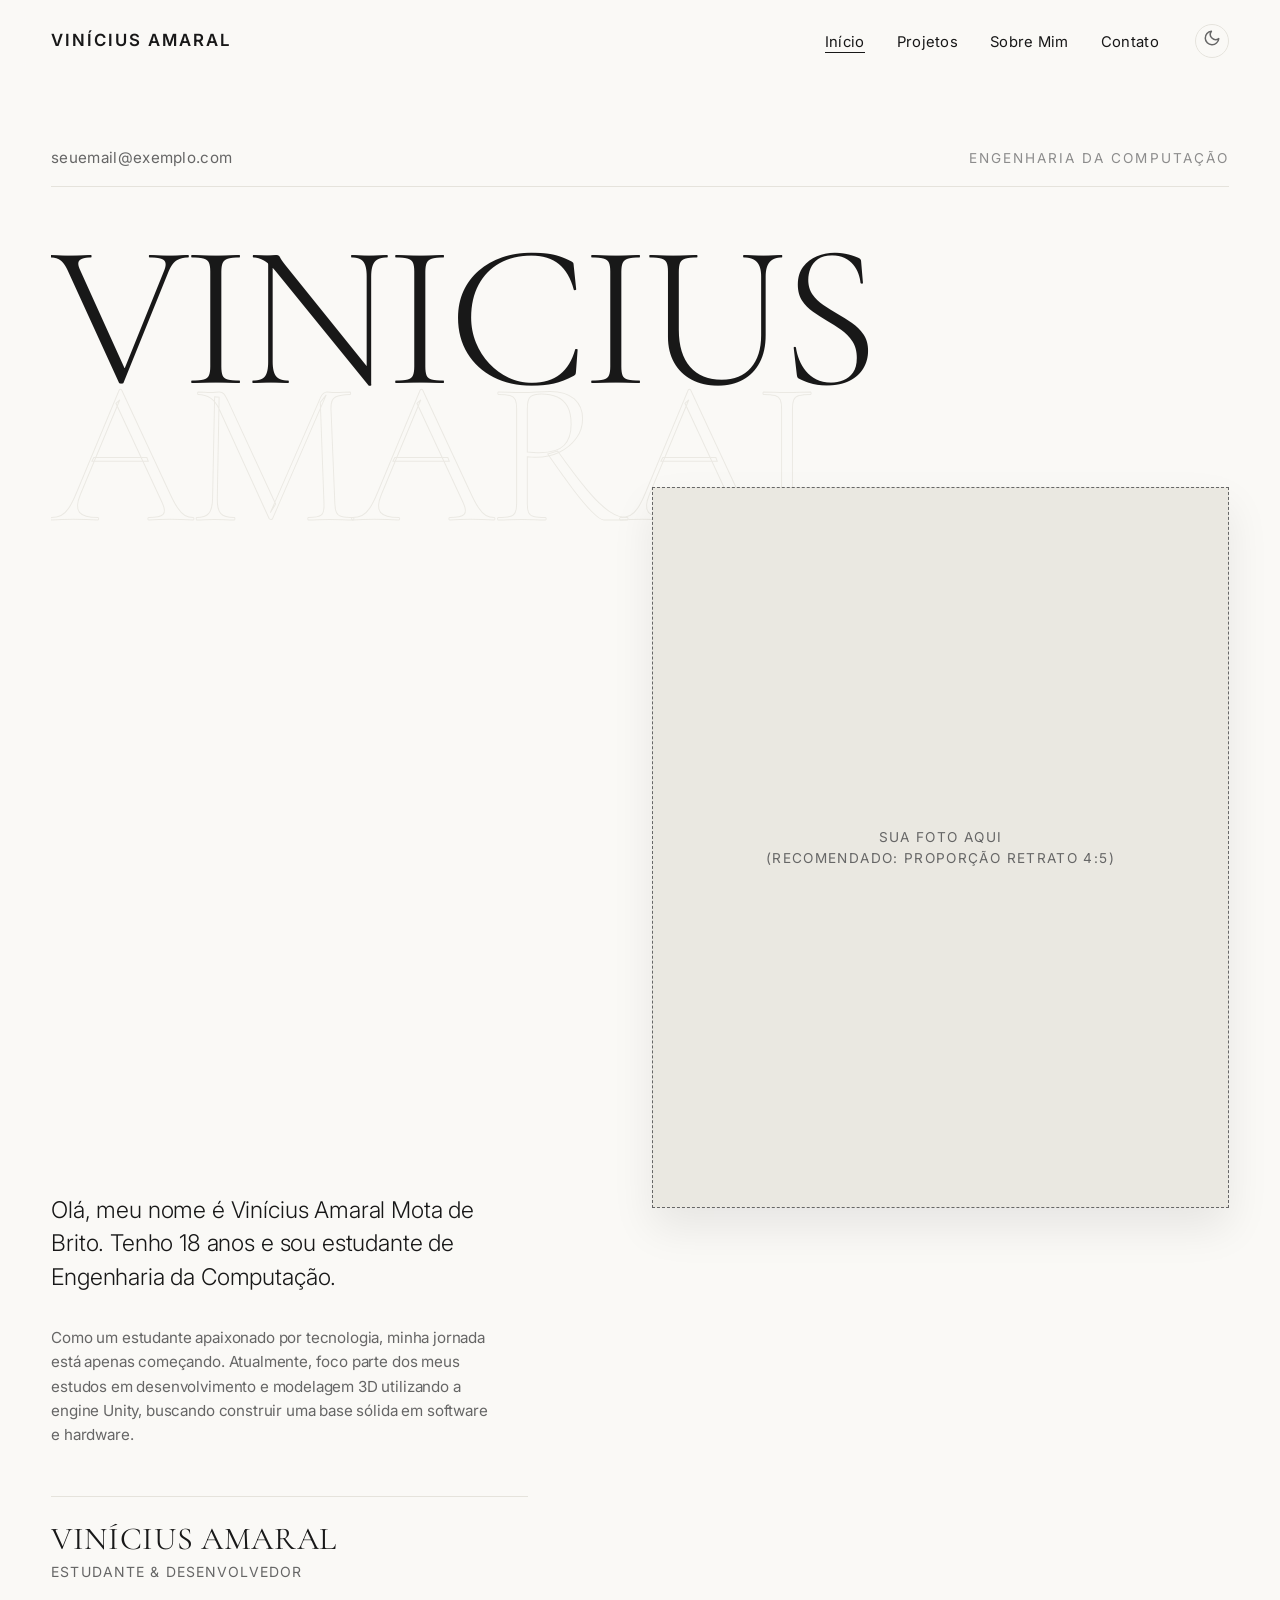
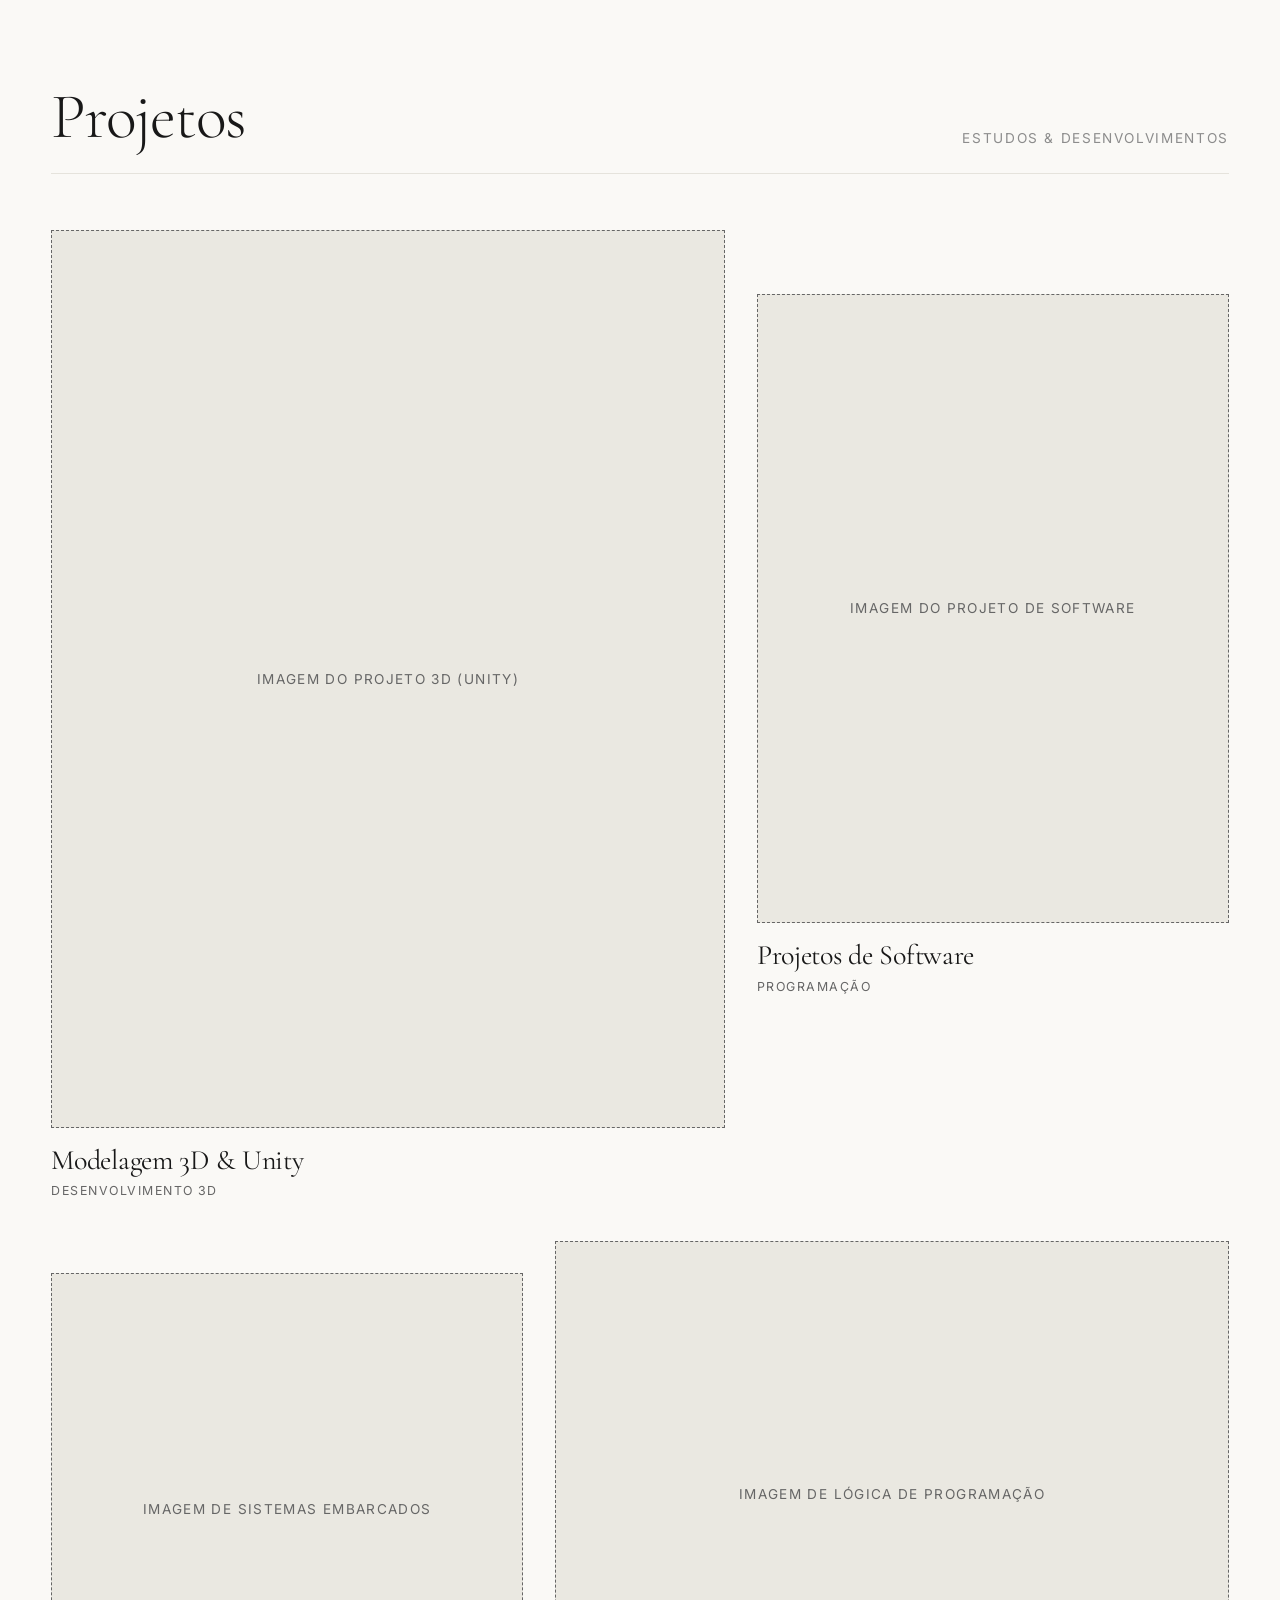
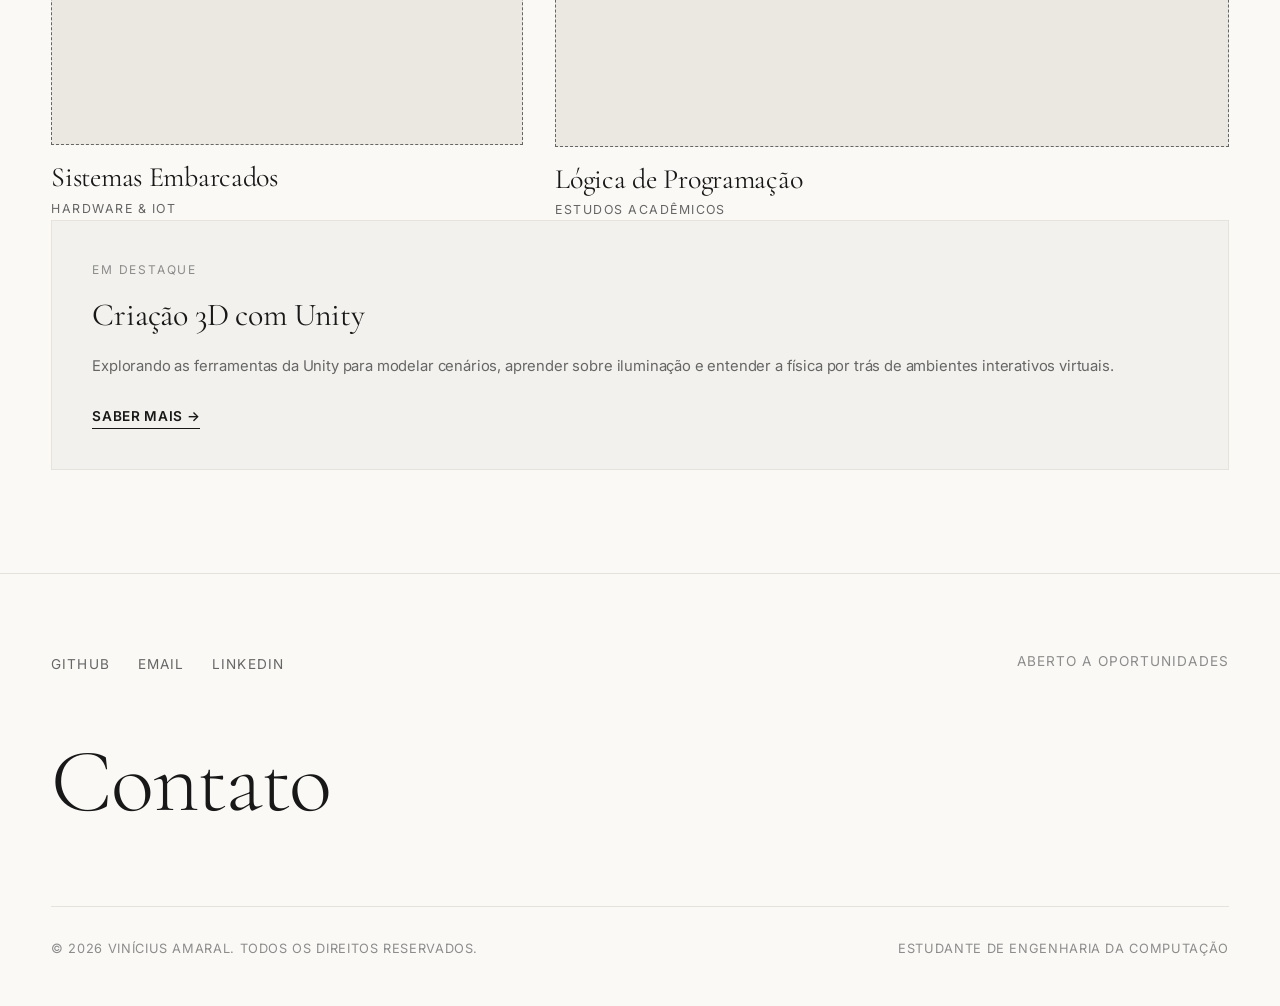
==== index.html @ 8e832d6b "Initial commit - criação do portfólio" ====
<!DOCTYPE html>
<html lang="pt-BR">
<head>
  <meta charset="UTF-8">
  <meta name="viewport" content="width=device-width, initial-scale=1.0">
  <title>Vinícius Amaral — Engenharia da Computação</title>
  <meta name="description" content="Portfólio de Vinícius Amaral, 18 anos, estudante de Engenharia da Computação.">
  
  <link rel="icon" href="data:image/svg+xml,<svg xmlns='http://www.w3.org/2000/svg' viewBox='0 0 100 100'><text y='.9em' font-size='90'>VA</text></svg>">
  <link rel="stylesheet" href="assets/css/style.css">
</head>
<body>

  <header class="site-header">
    <div class="header-inner">
      <a href="index.html" class="site-title">Vinícius Amaral</a>
      
      <div class="nav-group">
        <nav>
          <ul class="nav-links">
            <li><a href="index.html" class="nav-link active">Início</a></li>
            <li><a href="selectworks.html" class="nav-link">Projetos</a></li>
            <li><a href="info.html" class="nav-link">Sobre Mim</a></li>
            <li><a href="#contact" data-contact-trigger class="nav-link">Contato</a></li>
          </ul>
        </nav>

        <button id="theme-toggle" class="theme-toggle" aria-label="Alternar tema">
          <span id="theme-icon">
            <svg width="18" height="18" viewBox="0 0 24 24" fill="none" stroke="currentColor" stroke-width="2" stroke-linecap="round" stroke-linejoin="round">
              <path d="M21 12.79A9 9 0 1 1 11.21 3 7 7 0 0 0 21 12.79z"/>
            </svg>
          </span>
        </button>

        <button id="mobile-menu-btn" class="mobile-menu-btn" aria-label="Abrir menu mobile">
          <span></span>
          <span></span>
          <span></span>
        </button>
      </div>
    </div>
  </header>

  <div id="mobile-nav-drawer" class="mobile-nav-drawer">
    <ul class="mobile-nav-links">
      <li><a href="index.html" class="mobile-nav-link">Início</a></li>
      <li><a href="selectworks.html" class="mobile-nav-link">Projetos</a></li>
      <li><a href="info.html" class="mobile-nav-link">Sobre Mim</a></li>
      <li><a href="#contact" data-contact-trigger class="mobile-nav-link">Contato</a></li>
    </ul>
    <div style="border-top: 1px solid var(--border-color); padding-top: 2rem;">
      <p style="font-size: 0.85rem; text-transform: uppercase; letter-spacing: 0.1em; color: var(--text-muted); margin-bottom: 0.5rem;">Fale comigo</p>
      <a href="mailto:seuemail@exemplo.com" style="font-family: var(--font-display); font-size: 1.5rem;">seuemail@exemplo.com</a>
    </div>
  </div>

  <main>
    <section class="hero-section">
      <div class="hero-top-bar">
        <a href="mailto:seuemail@exemplo.com" class="hero-email-link" data-contact-trigger>seuemail@exemplo.com</a>
        <span class="hero-tagline">Engenharia da Computação</span>
      </div>

      <div class="hero-composition">
        <div class="hero-headline-wrapper">
          <span class="hero-headline">VINICIUS</span>
          <span class="hero-headline duplicate" aria-hidden="true">AMARAL</span>
        </div>

        <div class="hero-image-container">
          <div class="img-placeholder" style="height: 100%; min-height: 500px;">Sua Foto Aqui<br>(Recomendado: Proporção Retrato 4:5)</div>
        </div>

        <div class="hero-bio-container">
          <p class="hero-bio-text">
            Olá, meu nome é Vinícius Amaral Mota de Brito. Tenho 18 anos e sou estudante de Engenharia da Computação.
          </p>
          <p class="hero-bio-sub">
            Como um estudante apaixonado por tecnologia, minha jornada está apenas começando. Atualmente, foco parte dos meus estudos em desenvolvimento e modelagem 3D utilizando a engine Unity, buscando construir uma base sólida em software e hardware.
          </p>
          <div class="hero-identity">
            <h2 class="hero-identity-name">VINÍCIUS AMARAL</h2>
            <p class="hero-identity-title">Estudante &amp; Desenvolvedor</p>
          </div>
        </div>
      </div>
    </section>

    <section class="select-works-section" id="works">
      <div class="section-header">
        <h2 class="section-title">Projetos</h2>
        <span class="section-subtitle">Estudos &amp; Desenvolvimentos</span>
      </div>

      <div class="works-grid">
        <article class="work-card featured-large portrait" data-project-trigger="modelagem-3d">
          <div class="work-img-wrapper">
            <div class="img-placeholder" style="aspect-ratio: 4/5;">Imagem do Projeto 3D (Unity)</div>
            <div class="work-overlay">
              <span class="work-view-btn">Ver Projeto</span>
            </div>
          </div>
          <div class="work-info">
            <div>
              <h3 class="work-title">Modelagem 3D &amp; Unity</h3>
              <span class="work-category">Desenvolvimento 3D</span>
            </div>
          </div>
        </article>

        <article class="work-card featured-medium-right portrait" data-project-trigger="dev-software">
          <div class="work-img-wrapper">
            <div class="img-placeholder" style="aspect-ratio: 3/4;">Imagem do Projeto de Software</div>
            <div class="work-overlay">
              <span class="work-view-btn">Ver Projeto</span>
            </div>
          </div>
          <div class="work-info">
            <div>
              <h3 class="work-title">Projetos de Software</h3>
              <span class="work-category">Programação</span>
            </div>
          </div>
        </article>

        <article class="work-card featured-medium-left square" data-project-trigger="sistemas-embarcados">
          <div class="work-img-wrapper">
            <div class="img-placeholder" style="aspect-ratio: 1/1;">Imagem de Sistemas Embarcados</div>
            <div class="work-overlay">
              <span class="work-view-btn">Ver Projeto</span>
            </div>
          </div>
          <div class="work-info">
            <div>
              <h3 class="work-title">Sistemas Embarcados</h3>
              <span class="work-category">Hardware &amp; IoT</span>
            </div>
          </div>
        </article>

        <article class="work-card featured-wide-right" data-project-trigger="logica-programacao">
          <div class="work-img-wrapper">
            <div class="img-placeholder" style="aspect-ratio: 16/9;">Imagem de Lógica de Programação</div>
            <div class="work-overlay">
              <span class="work-view-btn">Ver Projeto</span>
            </div>
          </div>
          <div class="work-info">
            <div>
              <h3 class="work-title">Lógica de Programação</h3>
              <span class="work-category">Estudos Acadêmicos</span>
            </div>
          </div>
        </article>
      </div>



        <div class="works-editorial-spotlight">
          <div class="spotlight-label">Em Destaque</div>
          <h3 class="spotlight-title">Criação 3D com Unity</h3>
          <p class="spotlight-desc">
            Explorando as ferramentas da Unity para modelar cenários, aprender sobre iluminação e entender a física por trás de ambientes interativos virtuais.
          </p>
          <a href="project.html?id=modelagem-3d" class="spotlight-link">
            Saber mais &rarr;
          </a>
        </div>
      </div>
    </section>

  </main>

  <footer class="site-footer" id="contact">
    <div class="footer-inner">
      <div class="footer-top-row">
        <ul class="footer-social-links">
          <li><a href="https://github.com/seugithub" target="_blank" rel="noopener noreferrer" class="footer-social-link">GitHub</a></li>
          <li><a href="mailto:seuemail@exemplo.com" class="footer-social-link">Email</a></li>
          <li><a href="https://linkedin.com/in/seulinkedin" target="_blank" rel="noopener noreferrer" class="footer-social-link">LinkedIn</a></li>
        </ul>
        <span style="font-size: 0.85rem; letter-spacing: 0.08em; text-transform: uppercase; color: var(--text-subtle);">Aberto a Oportunidades</span>
      </div>

      <div class="footer-contact-headline">
        <a href="mailto:seuemail@exemplo.com" class="footer-email-big" data-contact-trigger>Contato</a>
      </div>

      <div class="footer-bottom-row">
        <span>&copy; <span id="year">2026</span> Vinícius Amaral. Todos os direitos reservados.</span>
        <span>Estudante de Engenharia da Computação</span>
      </div>
    </div>
  </footer>

  <div id="case-study-modal" class="case-modal-overlay" role="dialog" aria-modal="true" aria-labelledby="modal-title">
    <div class="case-modal-box">
      <button class="modal-close-btn" aria-label="Fechar">&times;</button>
      
      <div style="border-bottom: 1px solid var(--border-color); padding-bottom: 1.5rem; margin-bottom: 2rem;">
        <span class="case-modal-cat" style="font-size: 0.775rem; text-transform: uppercase; letter-spacing: 0.12em; color: var(--text-muted); display: block; margin-bottom: 0.5rem;"></span>
        <h2 id="modal-title" class="case-modal-title" style="font-family: var(--font-display); font-size: clamp(2.5rem, 5vw, 4rem); font-weight: 300; line-height: 1;"></h2>
      </div>

      <p class="case-modal-lead" style="font-size: 1.25rem; font-weight: 300; line-height: 1.5; margin-bottom: 2rem;"></p>

      <div class="case-modal-credits" style="display: grid; grid-template-columns: repeat(auto-fit, minmax(140px, 1fr)); gap: 1.5rem; padding: 1.5rem 0; border-top: 1px solid var(--border-color); border-bottom: 1px solid var(--border-color); margin-bottom: 2.5rem;">
      </div>

      <div class="case-modal-gallery"></div>

      <div style="margin-top: 2.5rem; text-align: right; border-top: 1px solid var(--border-color); padding-top: 1.5rem;">
        <a href="#" class="case-modal-fullpage" style="font-size: 0.85rem; font-weight: 600; text-transform: uppercase; letter-spacing: 0.1em; border-bottom: 1px solid var(--text-main); padding-bottom: 2px;">
          Página Completa do Projeto &rarr;
        </a>
      </div>
    </div>
  </div>

  <div id="contact-modal" class="contact-modal-overlay" role="dialog" aria-modal="true" aria-labelledby="contact-heading">
    <div class="contact-modal-box">
      <button class="modal-close-btn" aria-label="Fechar">&times;</button>
      <h3 id="contact-heading" style="font-family: var(--font-display); font-size: 2.5rem; font-weight: 300; margin-bottom: 0.5rem;">Vamos conversar!</h3>
      <p style="font-size: 0.9rem; color: var(--text-muted); margin-bottom: 2rem;">Sinta-se à vontade para me contatar para trocar ideias ou oportunidades de estágio.</p>
      
      <form>
        <div class="form-group">
          <label class="form-label" for="client-name">Seu Nome</label>
          <input type="text" id="client-name" class="form-input" placeholder="Ex: Maria Souza" required>
        </div>
        <div class="form-group">
          <label class="form-label" for="client-email">Seu E-mail</label>
          <input type="email" id="client-email" class="form-input" placeholder="maria@exemplo.com" required>
        </div>
        <div class="form-group">
          <label class="form-label" for="client-subject">Assunto</label>
          <input type="text" id="client-subject" class="form-input" placeholder="Contato / Dúvida / Oportunidade" required>
        </div>
        <div class="form-group">
          <label class="form-label" for="client-msg">Mensagem</label>
          <textarea id="client-msg" class="form-textarea" rows="4" placeholder="Escreva sua mensagem aqui..." required></textarea>
        </div>
        <button type="submit" class="form-submit-btn">Enviar Mensagem</button>
      </form>
    </div>
  </div>

  <script src="assets/js/main.js"></script>
</body>
</html>
---- assets/css/style.css ----
/* --- fontes importadas --- */
@import url('https://fonts.googleapis.com/css2?family=Bodoni+Moda:ital,opsz,wght@0,6..96,400..700;1,6..96,400..700&family=Cormorant+Garamond:ital,wght@0,300;0,400;0,500;0,600;0,700;1,400&family=Inter:wght@300;400;500;600;700&display=swap');

:root {
  /* Cor */
  --bg-color: #faf9f6;
  --bg-card: #f2f1ed;
  --bg-hover: #eae8e1;
  --text-main: #181818;
  --text-muted: #666666;
  --text-subtle: #8c8c8c;
  --border-color: #e5e3dc;
  --border-subtle: #eeece5;
  --accent: #111111;
  --accent-inverse: #ffffff;
  
  /* fonte */
  --font-display: 'Cormorant Garamond', 'Bodoni Moda', 'Minion Pro', Georgia, serif;
  --font-serif: 'Bodoni Moda', 'Cormorant Garamond', Georgia, serif;
  --font-sans: 'Inter', -apple-system, BlinkMacSystemFont, 'Helvetica Neue', Arial, sans-serif;
  
  /* Espaçamento */
  --max-width: 1440px;
  --header-height: 80px;
  --side-padding: clamp(1.5rem, 4vw, 4rem);
  --section-gap: clamp(4rem, 8vw, 8rem);
  
  /* transicao */
  --transition-fast: 0.2s cubic-bezier(0.16, 1, 0.3, 1);
  --transition-medium: 0.4s cubic-bezier(0.16, 1, 0.3, 1);
  --transition-slow: 0.7s cubic-bezier(0.16, 1, 0.3, 1);
}

/* modo escure */
[data-theme="dark"] {
  --bg-color: #121212;
  --bg-card: #1c1c1c;
  --bg-hover: #262626;
  --text-main: #f5f5f5;
  --text-muted: #a3a3a3;
  --text-subtle: #6b6b6b;
  --border-color: #2c2c2c;
  --border-subtle: #222222;
  --accent: #ffffff;
  --accent-inverse: #121212;
}

/* redefinir base */
*, *::before, *::after {
  box-sizing: border-box;
  margin: 0;
  padding: 0;
}

html {
  scroll-behavior: smooth;
  font-size: 16px;
  background-color: var(--bg-color);
  color: var(--text-main);
  transition: background-color var(--transition-medium), color var(--transition-medium);
}

body {
  font-family: var(--font-sans);
  font-weight: 400;
  line-height: 1.5;
  letter-spacing: -0.01em;
  -webkit-font-smoothing: antialiased;
  -moz-osx-font-smoothing: grayscale;
  min-height: 100vh;
  display: flex;
  flex-direction: column;
}

img {
  max-width: 100%;
  height: auto;
  display: block;
  object-fit: cover;
}

a {
  color: inherit;
  text-decoration: none;
  transition: opacity var(--transition-fast), color var(--transition-fast);
}

button {
  cursor: pointer;
  border: none;
  background: none;
  font: inherit;
  color: inherit;
}

/* ---navagacao--- */
.site-header {
  position: sticky;
  top: 0;
  z-index: 100;
  width: 100%;
  background: rgba(250, 249, 246, 0.88);
  backdrop-filter: blur(12px);
  -webkit-backdrop-filter: blur(12px);
  border-bottom: 1px solid transparent;
  transition: border-color var(--transition-fast), background var(--transition-fast);
}

[data-theme="dark"] .site-header {
  background: rgba(18, 18, 18, 0.88);
}

.site-header.scrolled {
  border-bottom: 1px solid var(--border-color);
}

.header-inner {
  max-width: var(--max-width);
  margin: 0 auto;
  padding: 1.5rem var(--side-padding);
  display: flex;
  justify-content: space-between;
  align-items: center;
}

.site-title {
  font-family: var(--font-sans);
  font-size: 1.05rem;
  font-weight: 600;
  letter-spacing: 0.12em;
  text-transform: uppercase;
}

.nav-group {
  display: flex;
  align-items: center;
  gap: 2.25rem;
}

.nav-links {
  display: flex;
  align-items: center;
  gap: 2rem;
  list-style: none;
}

.nav-link {
  font-size: 0.925rem;
  font-weight: 400;
  letter-spacing: 0.02em;
  position: relative;
  padding-bottom: 2px;
}

.nav-link::after {
  content: '';
  position: absolute;
  bottom: 0;
  left: 0;
  width: 0%;
  height: 1px;
  background-color: var(--text-main);
  transition: width var(--transition-fast);
}

.nav-link:hover::after,
.nav-link.active::after {
  width: 100%;
}

.theme-toggle {
  display: flex;
  align-items: center;
  justify-content: center;
  width: 34px;
  height: 34px;
  border-radius: 50%;
  color: var(--text-muted);
  border: 1px solid var(--border-color);
  transition: all var(--transition-fast);
}

.theme-toggle:hover {
  color: var(--text-main);
  border-color: var(--text-main);
  transform: scale(1.05);
}

.mobile-menu-btn {
  display: none;
  flex-direction: column;
  justify-content: center;
  gap: 6px;
  width: 32px;
  height: 32px;
  z-index: 105;
}

.mobile-menu-btn span {
  width: 24px;
  height: 1.5px;
  background-color: var(--text-main);
  transition: transform var(--transition-medium), opacity var(--transition-fast);
}

.mobile-menu-btn.active span:nth-child(1) {
  transform: translateY(7.5px) rotate(45deg);
}

.mobile-menu-btn.active span:nth-child(2) {
  opacity: 0;
}

.mobile-menu-btn.active span:nth-child(3) {
  transform: translateY(-7.5px) rotate(-45deg);
}
  



/* Celula*/



/* Navegação Móvel */
.mobile-nav-drawer {
  position: fixed;
  top: 0;
  left: 0;
  width: 100%;
  height: 100vh;
  background-color: var(--bg-color);
  z-index: 99;
  display: flex;
  flex-direction: column;
  justify-content: center;
  padding: 4rem var(--side-padding);
  transform: translateY(-100%);
  transition: transform var(--transition-medium);
}

.mobile-nav-drawer.open {
  transform: translateY(0);
}

.mobile-nav-links {
  list-style: none;
  display: flex;
  flex-direction: column;
  gap: 2rem;
  margin-bottom: 3rem;
}

.mobile-nav-link {
  font-family: var(--font-display);
  font-size: 2.75rem;
  font-weight: 300;
  letter-spacing: -0.02em;
}

/* --- CONTEÚDO PRINCIPAL --- */
main {
  flex: 1;
  max-width: var(--max-width);
  width: 100%;
  margin: 0 auto;
  padding: 0 var(--side-padding);
}

/* --- SEÇÃO HERÓICA --- */
.hero-section {
  padding-top: clamp(2rem, 5vw, 4rem);
  padding-bottom: var(--section-gap);
  display: flex;
  flex-direction: column;
  gap: 2rem;
}

.hero-top-bar {
  display: flex;
  justify-content: space-between;
  align-items: baseline;
  border-bottom: 1px solid var(--border-color);
  padding-bottom: 1rem;
}

.hero-email-link {
  font-size: 0.95rem;
  color: var(--text-muted);
  letter-spacing: 0.02em;
}

.hero-email-link:hover {
  color: var(--text-main);
  text-decoration: underline;
}

.hero-tagline {
  font-size: 0.85rem;
  text-transform: uppercase;
  letter-spacing: 0.15em;
  color: var(--text-subtle);
}

/* Composição Herói */
.hero-composition {
  position: relative;
  display: grid;
  grid-template-columns: repeat(12, 1fr);
  gap: 1.5rem;
  margin-top: 1rem;
  align-items: start;
}

.hero-headline-wrapper {
  grid-column: 1 / 13;
  user-select: none;
  overflow: hidden;
}

.hero-headline {
  font-family: var(--font-display);
  font-size: clamp(4.5rem, 16vw, 15rem);
  font-weight: 300;
  line-height: 0.82;
  text-transform: uppercase;
  letter-spacing: -0.03em;
  color: var(--text-main);
  display: block;
}

.hero-headline.duplicate {
  color: transparent;
  -webkit-text-stroke: 1px var(--border-color);
  margin-top: -0.15em;
  opacity: 0.7;
}

[data-theme="dark"] .hero-headline.duplicate {
  -webkit-text-stroke: 1px rgba(255, 255, 255, 0.15);
}

.hero-image-container {
  grid-column: 7 / 13;
  margin-top: -6vw;
  position: relative;
  z-index: 2;
  aspect-ratio: 4 / 5;
  overflow: hidden;
  box-shadow: 0 20px 40px rgba(0, 0, 0, 0.08);
}

.hero-image {
  width: 100%;
  height: 100%;
  object-fit: cover;
  transition: transform var(--transition-slow);
}

.hero-image-container:hover .hero-image {
  transform: scale(1.03);
}

.hero-bio-container {
  grid-column: 1 / 6;
  margin-top: -3vw;
  position: relative;
  z-index: 3;
}

.hero-bio-text {
  font-size: clamp(1.1rem, 1.8vw, 1.5rem);
  line-height: 1.45;
  font-weight: 300;
  color: var(--text-main);
  margin-bottom: 2rem;
}

.hero-bio-sub {
  font-size: 0.95rem;
  line-height: 1.6;
  color: var(--text-muted);
  max-width: 440px;
}

.hero-identity {
  margin-top: 3rem;
  padding-top: 1.5rem;
  border-top: 1px solid var(--border-color);
}

.hero-identity-name {
  font-family: var(--font-display);
  font-size: 2rem;
  font-weight: 400;
  letter-spacing: 0.02em;
  text-transform: uppercase;
  line-height: 1.1;
}

.hero-identity-title {
  font-size: 0.875rem;
  color: var(--text-muted);
  letter-spacing: 0.08em;
  text-transform: uppercase;
  margin-top: 0.35rem;
}

/* --- CABEÇALHO --- */
.section-header {
  display: flex;
  justify-content: space-between;
  align-items: flex-end;
  border-bottom: 1px solid var(--border-color);
  padding-bottom: 1.5rem;
  margin-bottom: 3.5rem;
}

.section-title {
  font-family: var(--font-display);
  font-size: clamp(2.5rem, 5vw, 4.5rem);
  font-weight: 300;
  letter-spacing: -0.02em;
  line-height: 1;
}

.section-subtitle {
  font-size: 0.85rem;
  text-transform: uppercase;
  letter-spacing: 0.12em;
  color: var(--text-subtle);
}

/* --- SEÇÃO DE TRABALHOS SELECIONADOS --- */
.select-works-section {
  padding-bottom: var(--section-gap);
}

/* Works Interactive Grid */
.works-grid {
  display: grid;
  grid-template-columns: repeat(12, 1fr);
  gap: 2.5rem 2rem;
}

.work-card {
  position: relative;
  cursor: pointer;
  transition: transform var(--transition-medium);
}

.work-card:hover {
  transform: translateY(-4px);
}

.work-card.featured-large {
  grid-column: 1 / 8;
}

.work-card.featured-medium-right {
  grid-column: 8 / 13;
  margin-top: 4rem;
}

.work-card.featured-medium-left {
  grid-column: 1 / 6;
  margin-top: 2rem;
}

.work-card.featured-wide-right {
  grid-column: 6 / 13;
}

.work-img-wrapper {
  position: relative;
  overflow: hidden;
  background-color: var(--bg-card);
  aspect-ratio: 4 / 3;
}

.work-card.portrait .work-img-wrapper {
  aspect-ratio: 3 / 4;
}

.work-card.square .work-img-wrapper {
  aspect-ratio: 1 / 1;
}

.work-img {
  width: 100%;
  height: 100%;
  object-fit: cover;
  transition: transform var(--transition-slow), filter var(--transition-fast);
}

.work-card:hover .work-img {
  transform: scale(1.04);
}

.work-overlay {
  position: absolute;
  inset: 0;
  background: rgba(0, 0, 0, 0.25);
  opacity: 0;
  display: flex;
  align-items: center;
  justify-content: center;
  transition: opacity var(--transition-fast);
}

.work-card:hover .work-overlay {
  opacity: 1;
}

.work-view-btn {
  background: var(--accent-inverse);
  color: var(--accent);
  padding: 0.75rem 1.5rem;
  font-size: 0.8rem;
  font-weight: 500;
  letter-spacing: 0.1em;
  text-transform: uppercase;
  border-radius: 40px;
  transform: translateY(10px);
  transition: transform var(--transition-medium);
}

.work-card:hover .work-view-btn {
  transform: translateY(0);
}

.work-info {
  display: flex;
  justify-content: space-between;
  align-items: baseline;
  margin-top: 1rem;
}

.work-title {
  font-family: var(--font-display);
  font-size: 1.75rem;
  font-weight: 400;
  letter-spacing: -0.01em;
  line-height: 1.2;
}

.work-category {
  font-size: 0.775rem;
  text-transform: uppercase;
  letter-spacing: 0.12em;
  color: var(--text-muted);
}

/* Works Editorial Feature Row */
.works-editorial-row {
  margin-top: 5rem;
  padding-top: 4rem;
  border-top: 1px solid var(--border-color);
  display: grid;
  grid-template-columns: repeat(12, 1fr);
  gap: 2rem;
  align-items: center;
}

.works-editorial-content {
  grid-column: 1 / 7;
}

.works-editorial-quote {
  font-size: clamp(1.2rem, 2vw, 1.65rem);
  font-weight: 300;
  line-height: 1.5;
  color: var(--text-main);
  margin-bottom: 1.5rem;
}

.works-editorial-note {
  font-size: 0.9rem;
  color: var(--text-muted);
  line-height: 1.6;
}

.works-editorial-spotlight {
  grid-column: 8 / 13;
  background-color: var(--bg-card);
  padding: 2.5rem;
  border: 1px solid var(--border-color);
}

.spotlight-label {
  font-size: 0.75rem;
  text-transform: uppercase;
  letter-spacing: 0.15em;
  color: var(--text-subtle);
  margin-bottom: 0.75rem;
}

.spotlight-title {
  font-family: var(--font-display);
  font-size: 2rem;
  font-weight: 400;
  margin-bottom: 1rem;
}

.spotlight-desc {
  font-size: 0.925rem;
  color: var(--text-muted);
  line-height: 1.6;
  margin-bottom: 1.5rem;
}

.spotlight-link {
  display: inline-flex;
  align-items: center;
  gap: 0.5rem;
  font-size: 0.85rem;
  font-weight: 600;
  letter-spacing: 0.05em;
  text-transform: uppercase;
  border-bottom: 1px solid var(--text-main);
  padding-bottom: 2px;
}

/* --- CLIENT LIST & RECORD --- */
.client-section {
  padding-bottom: var(--section-gap);
}

.client-list-table {
  width: 100%;
  border-collapse: collapse;
}

.client-row {
  display: grid;
  grid-template-columns: 2fr 1fr 1fr;
  align-items: center;
  padding: 1.5rem 0;
  border-bottom: 1px solid var(--border-color);
  transition: background-color var(--transition-fast), padding-left var(--transition-fast);
}

.client-row:hover {
  background-color: var(--bg-hover);
  padding-left: 1rem;
  padding-right: 1rem;
}

.client-name {
  font-family: var(--font-display);
  font-size: clamp(1.35rem, 2.2vw, 2rem);
  font-weight: 400;
  letter-spacing: -0.01em;
}

.client-role {
  font-size: 0.85rem;
  color: var(--text-muted);
  letter-spacing: 0.05em;
  text-transform: uppercase;
}

.client-year {
  font-size: 0.85rem;
  color: var(--text-subtle);
  text-align: right;
  font-family: var(--font-sans);
}

/* --- INFO / ABOUT PAGE STYLES --- */
.info-section {
  padding-top: 2rem;
  padding-bottom: var(--section-gap);
}

.info-hero-grid {
  display: grid;
  grid-template-columns: repeat(12, 1fr);
  gap: 3rem 2rem;
  align-items: start;
  margin-bottom: 5rem;
}

.info-statement-col {
  grid-column: 1 / 8;
}

.info-lead-text {
  font-family: var(--font-display);
  font-size: clamp(2rem, 3.8vw, 3.5rem);
  font-weight: 300;
  line-height: 1.25;
  letter-spacing: -0.02em;
  margin-bottom: 2.5rem;
}

.info-body-text {
  font-size: 1.05rem;
  line-height: 1.7;
  color: var(--text-muted);
  margin-bottom: 1.5rem;
}

.info-portrait-col {
  grid-column: 8 / 13;
}

.info-portrait-card {
  position: sticky;
  top: 110px;
}

.info-portrait-img {
  width: 100%;
  aspect-ratio: 4 / 5;
  object-fit: cover;
  box-shadow: 0 15px 35px rgba(0,0,0,0.06);
}

.info-portrait-caption {
  font-size: 0.8rem;
  color: var(--text-subtle);
  margin-top: 1rem;
  letter-spacing: 0.05em;
  text-transform: uppercase;
}

/* Capabilities & Services */
.capabilities-grid {
  display: grid;
  grid-template-columns: repeat(3, 1fr);
  gap: 2rem;
  margin-top: 4rem;
  padding-top: 3rem;
  border-top: 1px solid var(--border-color);
}

.capability-card {
  background-color: var(--bg-card);
  padding: 2rem;
  border: 1px solid var(--border-color);
}

.capability-num {
  font-family: var(--font-display);
  font-size: 1.5rem;
  color: var(--text-subtle);
  margin-bottom: 1rem;
}

.capability-title {
  font-family: var(--font-display);
  font-size: 1.75rem;
  font-weight: 400;
  margin-bottom: 0.75rem;
}

.capability-desc {
  font-size: 0.9rem;
  color: var(--text-muted);
  line-height: 1.6;
}

/* --- PROJECT CASE STUDY PAGE STYLES --- */
.project-detail-section {
  padding-top: 2rem;
  padding-bottom: var(--section-gap);
}

.project-hero-header {
  border-bottom: 1px solid var(--border-color);
  padding-bottom: 2.5rem;
  margin-bottom: 3.5rem;
}

.project-back-link {
  display: inline-flex;
  align-items: center;
  gap: 0.5rem;
  font-size: 0.825rem;
  letter-spacing: 0.1em;
  text-transform: uppercase;
  color: var(--text-muted);
  margin-bottom: 2rem;
  transition: color var(--transition-fast);
}

.project-back-link:hover {
  color: var(--text-main);
  transform: translateX(-4px);
}

.project-main-title {
  font-family: var(--font-display);
  font-size: clamp(3rem, 7vw, 6.5rem);
  font-weight: 300;
  line-height: 0.95;
  letter-spacing: -0.02em;
}

.project-meta-grid {
  display: grid;
  grid-template-columns: 2fr 1fr;
  gap: 4rem 2rem;
  margin-bottom: 4rem;
}

.project-statement-text {
  font-size: clamp(1.2rem, 2vw, 1.6rem);
  font-weight: 300;
  line-height: 1.5;
}

.project-credits-col {
  border-left: 1px solid var(--border-color);
  padding-left: 2rem;
  display: flex;
  flex-direction: column;
  gap: 1.25rem;
}

.credit-item-label {
  font-size: 0.75rem;
  text-transform: uppercase;
  letter-spacing: 0.12em;
  color: var(--text-subtle);
}

.credit-item-value {
  font-size: 0.95rem;
  font-weight: 500;
  margin-top: 0.2rem;
}

/* Project Gallery */
.project-gallery-masonry {
  display: flex;
  flex-direction: column;
  gap: 3rem;
}

.gallery-row {
  display: grid;
  gap: 2rem;
}

.gallery-row.single-full {
  grid-template-columns: 1fr;
}

.gallery-row.split-half {
  grid-template-columns: 1fr 1fr;
}

.gallery-row.split-asymmetric {
  grid-template-columns: 7fr 5fr;
}

.gallery-img-box {
  overflow: hidden;
  background-color: var(--bg-card);
}

.gallery-img-box img {
  width: 100%;
  height: 100%;
  object-fit: cover;
  transition: transform var(--transition-slow);
}

.gallery-img-box:hover img {
  transform: scale(1.02);
}

/* Project Pagination Footer */
.project-nav-footer {
  margin-top: 5rem;
  padding-top: 3rem;
  border-top: 1px solid var(--border-color);
  display: flex;
  justify-content: space-between;
  align-items: center;
}

.project-nav-link {
  display: flex;
  flex-direction: column;
  gap: 0.4rem;
}

.project-nav-link.next {
  text-align: right;
}

.project-nav-direction {
  font-size: 0.75rem;
  text-transform: uppercase;
  letter-spacing: 0.15em;
  color: var(--text-subtle);
}

.project-nav-name {
  font-family: var(--font-display);
  font-size: 1.85rem;
  font-weight: 400;
}

/* --- FOOTER & CONTACT --- */
.site-footer {
  border-top: 1px solid var(--border-color);
  background-color: var(--bg-color);
  padding: clamp(3rem, 6vw, 6rem) var(--side-padding) 3rem;
  margin-top: auto;
}

.footer-inner {
  max-width: var(--max-width);
  margin: 0 auto;
}

.footer-top-row {
  display: flex;
  justify-content: space-between;
  align-items: flex-start;
  flex-wrap: wrap;
  gap: 2.5rem;
  margin-bottom: 4rem;
}

.footer-social-links {
  display: flex;
  gap: 1.75rem;
  list-style: none;
}

.footer-social-link {
  font-size: 0.85rem;
  letter-spacing: 0.08em;
  text-transform: uppercase;
  color: var(--text-muted);
}

.footer-social-link:hover {
  color: var(--text-main);
  text-decoration: underline;
}

.footer-contact-headline {
  margin-bottom: 4rem;
}

.footer-email-big {
  font-family: var(--font-display);
  font-size: clamp(2.5rem, 7vw, 6.5rem);
  font-weight: 300;
  line-height: 0.95;
  letter-spacing: -0.02em;
  display: inline-block;
  position: relative;
  padding-bottom: 0.2em;
}

.footer-email-big::after {
  content: '';
  position: absolute;
  bottom: 0;
  left: 0;
  width: 100%;
  height: 2px;
  background-color: var(--text-main);
  transform: scaleX(0);
  transform-origin: right;
  transition: transform var(--transition-medium);
}

.footer-email-big:hover::after {
  transform: scaleX(1);
  transform-origin: left;
}

.footer-bottom-row {
  display: flex;
  justify-content: space-between;
  align-items: center;
  padding-top: 2rem;
  border-top: 1px solid var(--border-color);
  font-size: 0.8rem;
  color: var(--text-subtle);
  letter-spacing: 0.05em;
  text-transform: uppercase;
}

/* Quick Contact Form Modal / Drawer */
.contact-modal-overlay {
  position: fixed;
  inset: 0;
  background: rgba(0, 0, 0, 0.6);
  backdrop-filter: blur(4px);
  z-index: 200;
  display: flex;
  align-items: center;
  justify-content: center;
  padding: 1.5rem;
  opacity: 0;
  visibility: hidden;
  transition: opacity var(--transition-fast), visibility var(--transition-fast);
}

.contact-modal-overlay.active {
  opacity: 1;
  visibility: visible;
}

.contact-modal-box {
  background: var(--bg-color);
  max-width: 600px;
  width: 100%;
  padding: 3rem;
  border-radius: 4px;
  box-shadow: 0 25px 60px rgba(0,0,0,0.2);
  position: relative;
  transform: translateY(20px);
  transition: transform var(--transition-medium);
}

.contact-modal-overlay.active .contact-modal-box {
  transform: translateY(0);
}

.modal-close-btn {
  position: absolute;
  top: 1.5rem;
  right: 1.5rem;
  font-size: 1.5rem;
  line-height: 1;
  color: var(--text-muted);
}

.modal-close-btn:hover {
  color: var(--text-main);
}

.form-group {
  margin-bottom: 1.5rem;
}

.form-label {
  display: block;
  font-size: 0.775rem;
  text-transform: uppercase;
  letter-spacing: 0.12em;
  margin-bottom: 0.5rem;
  color: var(--text-muted);
}

.form-input, .form-textarea {
  width: 100%;
  padding: 0.875rem 1rem;
  background: var(--bg-card);
  border: 1px solid var(--border-color);
  color: var(--text-main);
  font-family: inherit;
  font-size: 0.95rem;
  border-radius: 2px;
  transition: border-color var(--transition-fast);
}

.form-input:focus, .form-textarea:focus {
  outline: none;
  border-color: var(--text-main);
}

.form-submit-btn {
  width: 100%;
  padding: 1rem;
  background: var(--text-main);
  color: var(--accent-inverse);
  font-size: 0.85rem;
  font-weight: 600;
  letter-spacing: 0.1em;
  text-transform: uppercase;
  border-radius: 2px;
  transition: opacity var(--transition-fast);
}

.form-submit-btn:hover {
  opacity: 0.9;
}

/* --- QUICK CASE STUDY MODAL --- */
.case-modal-overlay {
  position: fixed;
  inset: 0;
  background: rgba(0, 0, 0, 0.75);
  backdrop-filter: blur(8px);
  z-index: 210;
  display: flex;
  align-items: center;
  justify-content: center;
  padding: 2rem;
  opacity: 0;
  visibility: hidden;
  transition: opacity var(--transition-fast), visibility var(--transition-fast);
}

.case-modal-overlay.active {
  opacity: 1;
  visibility: visible;
}

.case-modal-box {
  background: var(--bg-color);
  max-width: 900px;
  width: 100%;
  max-height: 90vh;
  overflow-y: auto;
  padding: 3rem;
  position: relative;
  transform: scale(0.96);
  transition: transform var(--transition-medium);
}

.case-modal-overlay.active .case-modal-box {
  transform: scale(1);
}

/* --- RESPONSIVE MEDIA QUERIES --- */
@media (max-width: 992px) {
  .hero-composition {
    display: flex;
    flex-direction: column;
    gap: 2rem;
  }
  
  .hero-headline.duplicate {
    display: none;
  }
  
  .hero-image-container {
    width: 100%;
    margin-top: 0;
  }
  
  .hero-bio-container {
    width: 100%;
    margin-top: 1rem;
  }
  
  .works-grid {
    grid-template-columns: 1fr;
  }
  
  .work-card.featured-large,
  .work-card.featured-medium-right,
  .work-card.featured-medium-left,
  .work-card.featured-wide-right {
    grid-column: 1 / -1;
    margin-top: 0;
  }
  
  .works-editorial-row {
    grid-template-columns: 1fr;
  }
  
  .works-editorial-content,
  .works-editorial-spotlight {
    grid-column: 1 / -1;
  }
  
  .info-hero-grid {
    grid-template-columns: 1fr;
  }
  
  .info-statement-col,
  .info-portrait-col {
    grid-column: 1 / -1;
  }
  
  .capabilities-grid {
    grid-template-columns: 1fr;
  }
  
  .project-meta-grid {
    grid-template-columns: 1fr;
    gap: 2rem;
  }
  
  .project-credits-col {
    border-left: none;
    border-top: 1px solid var(--border-color);
    padding-left: 0;
    padding-top: 1.5rem;
  }
  
  .gallery-row.split-half,
  .gallery-row.split-asymmetric {
    grid-template-columns: 1fr;
  }
}

@media (max-width: 768px) {
  .nav-links {
    display: none;
  }
  
  .mobile-menu-btn {
    display: flex;
  }
  
  .client-row {
    grid-template-columns: 1fr;
    gap: 0.5rem;
  }
  
  .client-year {
    text-align: left;
  }
  
  .footer-bottom-row {
    flex-direction: column;
    gap: 1rem;
    text-align: center;
  }
}

/* --- IMAGE PLACEHOLDER --- */
.img-placeholder { width: 100%; height: 100%; min-height: 350px; background-color: var(--bg-hover); border: 1px dashed var(--text-muted); display: flex; align-items: center; justify-content: center; color: var(--text-muted); font-size: 0.85rem; text-transform: uppercase; letter-spacing: 0.1em; text-align: center; padding: 2rem; }
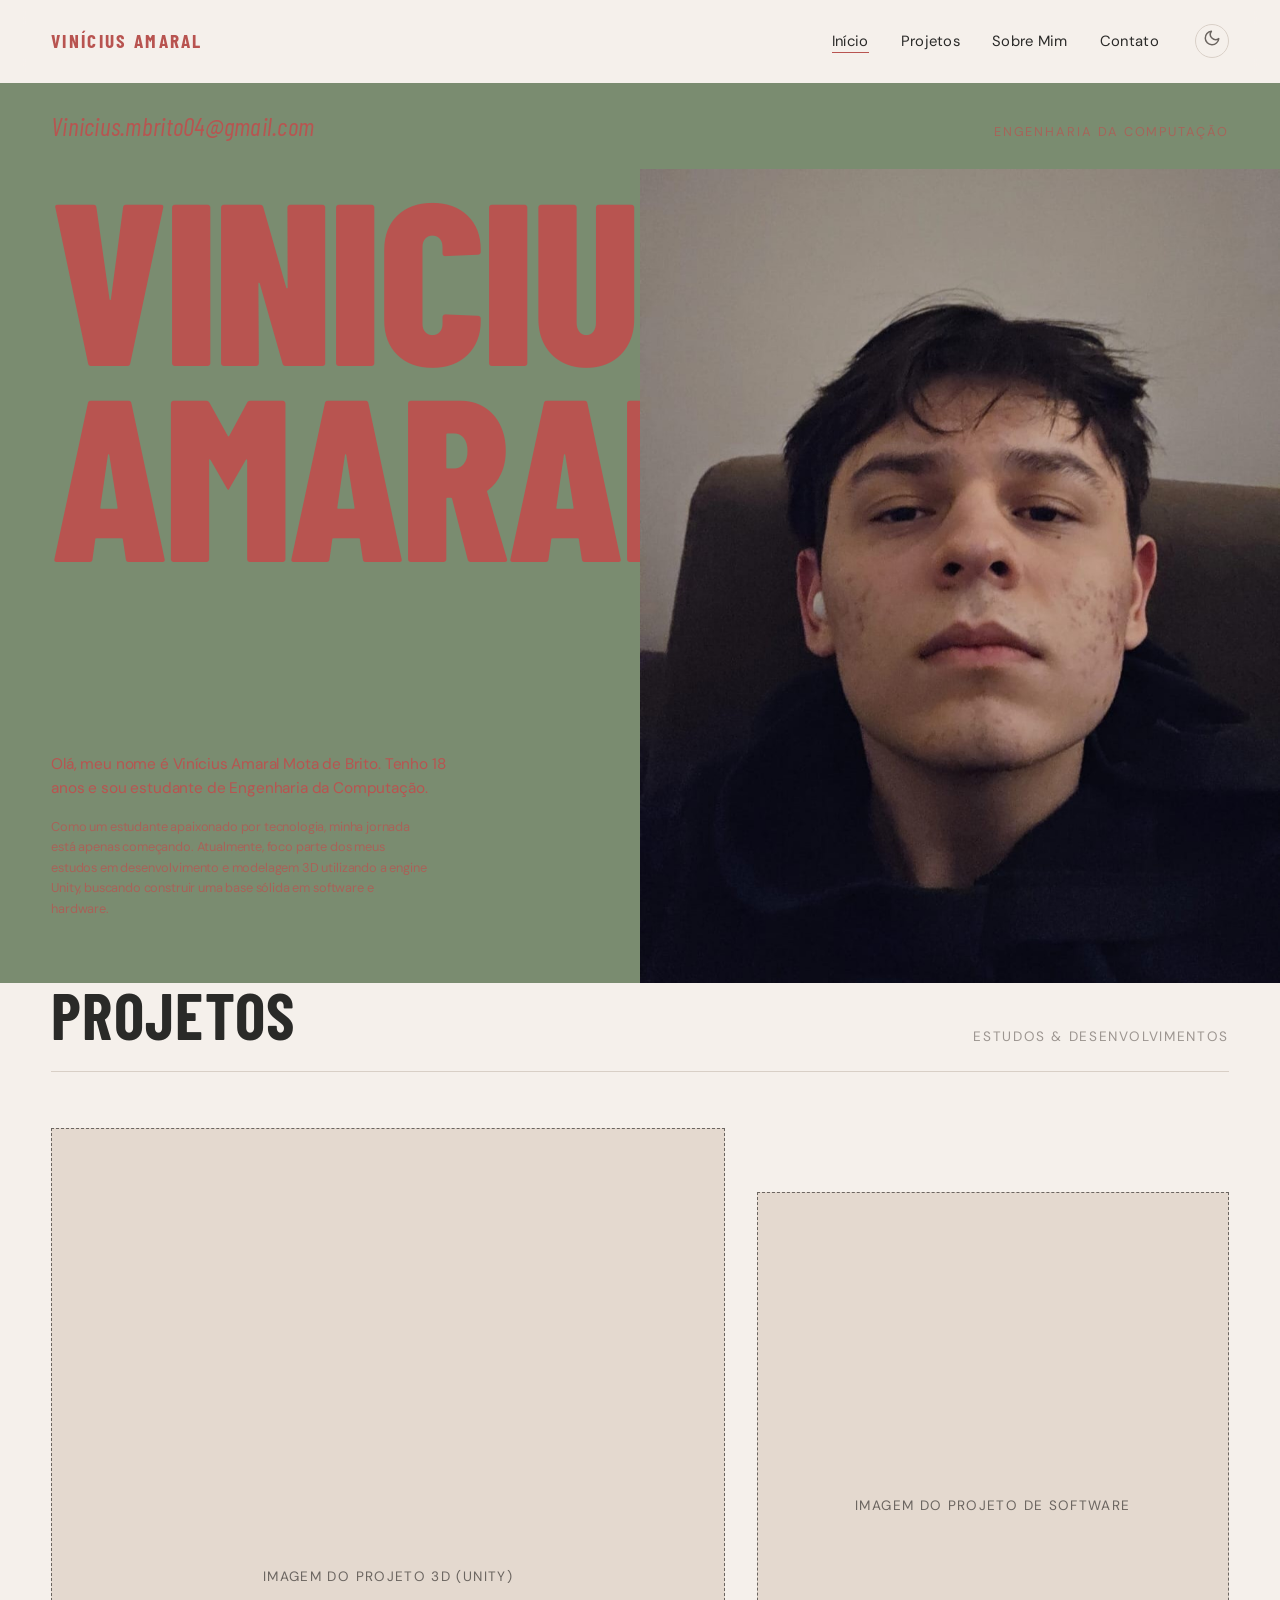
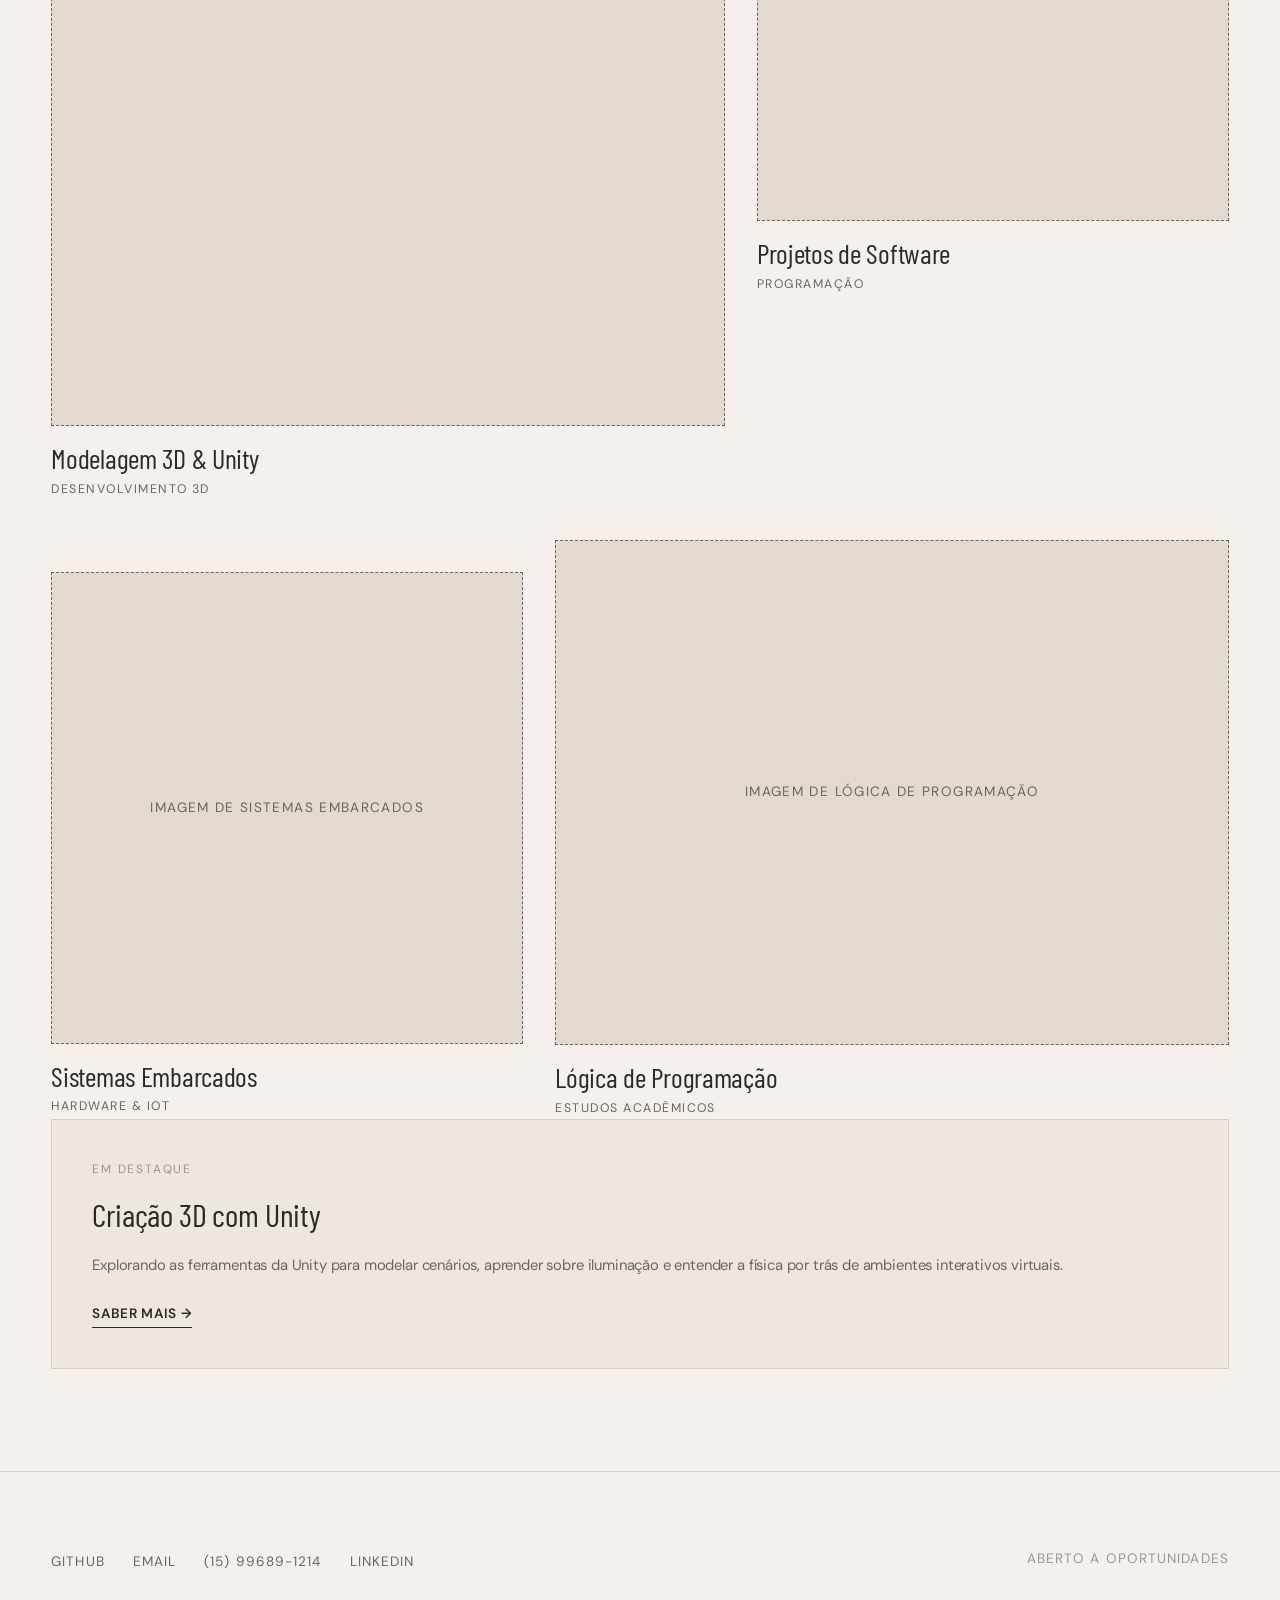
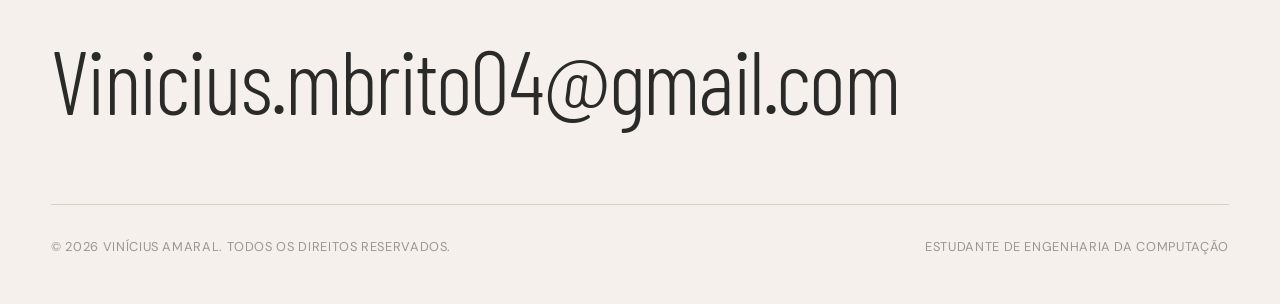
==== commit b2f7601c: "umas coisas ai" ====
--- a/index.html
+++ b/index.html
@@ -51,25 +51,25 @@
     </ul>
     <div style="border-top: 1px solid var(--border-color); padding-top: 2rem;">
       <p style="font-size: 0.85rem; text-transform: uppercase; letter-spacing: 0.1em; color: var(--text-muted); margin-bottom: 0.5rem;">Fale comigo</p>
-      <a href="mailto:seuemail@exemplo.com" style="font-family: var(--font-display); font-size: 1.5rem;">seuemail@exemplo.com</a>
+      <a href="mailto:Vinicius.mbrito04@gmail.com" style="font-family: var(--font-display); font-size: 1.5rem;">Vinicius.mbrito04@gmail.com</a>
     </div>
   </div>
 
   <main>
     <section class="hero-section">
       <div class="hero-top-bar">
-        <a href="mailto:seuemail@exemplo.com" class="hero-email-link" data-contact-trigger>seuemail@exemplo.com</a>
+        <a href="mailto:Vinicius.mbrito04@gmail.com" class="hero-email-link" data-contact-trigger>Vinicius.mbrito04@gmail.com</a>
         <span class="hero-tagline">Engenharia da Computação</span>
       </div>
 
       <div class="hero-composition">
         <div class="hero-headline-wrapper">
           <span class="hero-headline">VINICIUS</span>
-          <span class="hero-headline duplicate" aria-hidden="true">AMARAL</span>
+          <span class="hero-headline">AMARAL</span>
         </div>
 
         <div class="hero-image-container">
-          <div class="img-placeholder" style="height: 100%; min-height: 500px;">Sua Foto Aqui<br>(Recomendado: Proporção Retrato 4:5)</div>
+          <img src="assets/images/vinicius.png" alt="Vinicius Amaral" class="hero-image">
         </div>
 
         <div class="hero-bio-container">
@@ -79,10 +79,6 @@
           <p class="hero-bio-sub">
             Como um estudante apaixonado por tecnologia, minha jornada está apenas começando. Atualmente, foco parte dos meus estudos em desenvolvimento e modelagem 3D utilizando a engine Unity, buscando construir uma base sólida em software e hardware.
           </p>
-          <div class="hero-identity">
-            <h2 class="hero-identity-name">VINÍCIUS AMARAL</h2>
-            <p class="hero-identity-title">Estudante &amp; Desenvolvedor</p>
-          </div>
         </div>
       </div>
     </section>
@@ -177,14 +173,15 @@
       <div class="footer-top-row">
         <ul class="footer-social-links">
           <li><a href="https://github.com/seugithub" target="_blank" rel="noopener noreferrer" class="footer-social-link">GitHub</a></li>
-          <li><a href="mailto:seuemail@exemplo.com" class="footer-social-link">Email</a></li>
+          <li><a href="mailto:Vinicius.mbrito04@gmail.com" class="footer-social-link">Email</a></li>
+          <li><a href="tel:+5515996891214" class="footer-social-link">(15) 99689-1214</a></li>
           <li><a href="https://linkedin.com/in/seulinkedin" target="_blank" rel="noopener noreferrer" class="footer-social-link">LinkedIn</a></li>
         </ul>
         <span style="font-size: 0.85rem; letter-spacing: 0.08em; text-transform: uppercase; color: var(--text-subtle);">Aberto a Oportunidades</span>
       </div>
 
       <div class="footer-contact-headline">
-        <a href="mailto:seuemail@exemplo.com" class="footer-email-big" data-contact-trigger>Contato</a>
+        <a href="mailto:Vinicius.mbrito04@gmail.com" class="footer-email-big" data-contact-trigger>Vinicius.mbrito04@gmail.com</a>
       </div>
 
       <div class="footer-bottom-row">
--- a/assets/css/style.css
+++ b/assets/css/style.css
@@ -1,23 +1,26 @@
 /* --- fontes importadas --- */
-@import url('https://fonts.googleapis.com/css2?family=Bodoni+Moda:ital,opsz,wght@0,6..96,400..700;1,6..96,400..700&family=Cormorant+Garamond:ital,wght@0,300;0,400;0,500;0,600;0,700;1,400&family=Inter:wght@300;400;500;600;700&display=swap');
+@import url('https://fonts.googleapis.com/css2?family=Barlow+Condensed:ital,wght@0,300;0,400;0,500;0,600;0,700;0,800;1,400;1,700&family=DM+Sans:ital,opsz,wght@0,9..40,300;0,9..40,400;0,9..40,500;0,9..40,600;0,9..40,700;1,9..40,400&display=swap');
 
 :root {
-  /* Cor */
-  --bg-color: #faf9f6;
-  --bg-card: #f2f1ed;
-  --bg-hover: #eae8e1;
-  --text-main: #181818;
-  --text-muted: #666666;
-  --text-subtle: #8c8c8c;
-  --border-color: #e5e3dc;
-  --border-subtle: #eeece5;
-  --accent: #111111;
-  --accent-inverse: #ffffff;
-  
-  /* fonte */
-  --font-display: 'Cormorant Garamond', 'Bodoni Moda', 'Minion Pro', Georgia, serif;
-  --font-serif: 'Bodoni Moda', 'Cormorant Garamond', Georgia, serif;
-  --font-sans: 'Inter', -apple-system, BlinkMacSystemFont, 'Helvetica Neue', Arial, sans-serif;
+  /* Paleta de cores */
+  --bg-color: #F5F0EB;
+  --bg-card: #EDE7DF;
+  --bg-hover: #E4D9CF;
+  --text-main: #2A2A28;
+  --text-muted: #6B6560;
+  --text-subtle: #9C9590;
+  --border-color: #D8CFC6;
+  --border-subtle: #E8E1D8;
+  --accent: #B85450;
+  --accent-hover: #9E3E3A;
+  --accent-inverse: #F5F0EB;
+  --sage: #7A8C70;
+  --sage-hover: #647558;
+  
+  /* Fontes */
+  --font-display: 'Barlow Condensed', 'Arial Narrow', sans-serif;
+  --font-serif: 'Barlow Condensed', sans-serif;
+  --font-sans: 'DM Sans', -apple-system, BlinkMacSystemFont, 'Helvetica Neue', Arial, sans-serif;
   
   /* Espaçamento */
   --max-width: 1440px;
@@ -31,18 +34,21 @@
   --transition-slow: 0.7s cubic-bezier(0.16, 1, 0.3, 1);
 }
 
-/* modo escure */
+/* modo escuro */
 [data-theme="dark"] {
-  --bg-color: #121212;
-  --bg-card: #1c1c1c;
-  --bg-hover: #262626;
-  --text-main: #f5f5f5;
-  --text-muted: #a3a3a3;
-  --text-subtle: #6b6b6b;
-  --border-color: #2c2c2c;
-  --border-subtle: #222222;
-  --accent: #ffffff;
-  --accent-inverse: #121212;
+  --bg-color: #2A2A28;
+  --bg-card: #363632;
+  --bg-hover: #42423E;
+  --text-main: #F5F0EB;
+  --text-muted: #B8B0A8;
+  --text-subtle: #8A8278;
+  --border-color: #4A4A46;
+  --border-subtle: #3E3E3A;
+  --accent: #C46460;
+  --accent-hover: #D47470;
+  --accent-inverse: #2A2A28;
+  --sage: #8A9C80;
+  --sage-hover: #9AAC90;
 }
 
 /* redefinir base */
@@ -99,7 +105,7 @@
   top: 0;
   z-index: 100;
   width: 100%;
-  background: rgba(250, 249, 246, 0.88);
+  background: rgba(245, 240, 235, 0.9);
   backdrop-filter: blur(12px);
   -webkit-backdrop-filter: blur(12px);
   border-bottom: 1px solid transparent;
@@ -107,7 +113,7 @@
 }
 
 [data-theme="dark"] .site-header {
-  background: rgba(18, 18, 18, 0.88);
+  background: rgba(42, 42, 40, 0.9);
 }
 
 .site-header.scrolled {
@@ -124,11 +130,12 @@
 }
 
 .site-title {
-  font-family: var(--font-sans);
-  font-size: 1.05rem;
-  font-weight: 600;
+  font-family: var(--font-display);
+  font-size: 1.2rem;
+  font-weight: 700;
   letter-spacing: 0.12em;
   text-transform: uppercase;
+  color: var(--accent);
 }
 
 .nav-group {
@@ -166,6 +173,7 @@
 .nav-link:hover::after,
 .nav-link.active::after {
   width: 100%;
+  background-color: var(--accent);
 }
 
 .theme-toggle {
@@ -269,118 +277,116 @@
 
 /* --- SEÇÃO HERÓICA --- */
 .hero-section {
-  padding-top: clamp(2rem, 5vw, 4rem);
-  padding-bottom: var(--section-gap);
+  background-color: var(--sage);
+  min-height: 100vh;
+  padding: 0;
   display: flex;
   flex-direction: column;
-  gap: 2rem;
+  position: relative;
+  overflow: hidden;
+  margin: 0 calc(-1 * var(--side-padding));
+  width: calc(100% + 2 * var(--side-padding));
 }
 
 .hero-top-bar {
   display: flex;
   justify-content: space-between;
   align-items: baseline;
-  border-bottom: 1px solid var(--border-color);
-  padding-bottom: 1rem;
+  padding: 1.5rem var(--side-padding);
+  position: relative;
+  z-index: 5;
 }
 
 .hero-email-link {
-  font-size: 0.95rem;
-  color: var(--text-muted);
-  letter-spacing: 0.02em;
+  font-family: var(--font-display);
+  font-size: clamp(1.1rem, 2vw, 1.6rem);
+  font-style: italic;
+  font-weight: 400;
+  color: var(--accent);
+  letter-spacing: 0.01em;
 }
 
 .hero-email-link:hover {
-  color: var(--text-main);
+  color: var(--accent);
   text-decoration: underline;
+  opacity: 0.85;
 }
 
 .hero-tagline {
-  font-size: 0.85rem;
+  font-size: 0.8rem;
   text-transform: uppercase;
   letter-spacing: 0.15em;
-  color: var(--text-subtle);
+  color: var(--accent);
+  opacity: 0.7;
 }
 
 /* Composição Herói */
 .hero-composition {
   position: relative;
-  display: grid;
-  grid-template-columns: repeat(12, 1fr);
-  gap: 1.5rem;
-  margin-top: 1rem;
-  align-items: start;
+  flex: 1;
+  min-height: 85vh;
+  padding: 0 var(--side-padding) clamp(3rem, 6vw, 5rem);
 }
 
 .hero-headline-wrapper {
-  grid-column: 1 / 13;
+  position: relative;
+  z-index: 1;
   user-select: none;
+  line-height: 1;
+  padding-top: 0.5rem;
+}
+
+.hero-headline {
+  font-family: var(--font-display);
+  font-size: clamp(5rem, 18vw, 17rem);
+  font-weight: 800;
+  line-height: 0.85;
+  text-transform: uppercase;
+  letter-spacing: -0.02em;
+  color: var(--accent);
+  display: block;
+}
+
+.hero-image-container {
+  position: absolute;
+  right: 0;
+  top: 0;
+  width: 50%;
+  height: 100%;
+  z-index: 2;
   overflow: hidden;
-}
-
-.hero-headline {
-  font-family: var(--font-display);
-  font-size: clamp(4.5rem, 16vw, 15rem);
-  font-weight: 300;
-  line-height: 0.82;
-  text-transform: uppercase;
-  letter-spacing: -0.03em;
-  color: var(--text-main);
-  display: block;
-}
-
-.hero-headline.duplicate {
-  color: transparent;
-  -webkit-text-stroke: 1px var(--border-color);
-  margin-top: -0.15em;
-  opacity: 0.7;
-}
-
-[data-theme="dark"] .hero-headline.duplicate {
-  -webkit-text-stroke: 1px rgba(255, 255, 255, 0.15);
-}
-
-.hero-image-container {
-  grid-column: 7 / 13;
-  margin-top: -6vw;
-  position: relative;
-  z-index: 2;
-  aspect-ratio: 4 / 5;
-  overflow: hidden;
-  box-shadow: 0 20px 40px rgba(0, 0, 0, 0.08);
 }
 
 .hero-image {
   width: 100%;
   height: 100%;
   object-fit: cover;
-  transition: transform var(--transition-slow);
-}
-
-.hero-image-container:hover .hero-image {
-  transform: scale(1.03);
+  object-position: center top;
+  display: block;
 }
 
 .hero-bio-container {
-  grid-column: 1 / 6;
-  margin-top: -3vw;
-  position: relative;
+  position: absolute;
+  bottom: clamp(2rem, 5vw, 4rem);
+  left: var(--side-padding);
   z-index: 3;
+  max-width: 420px;
 }
 
 .hero-bio-text {
-  font-size: clamp(1.1rem, 1.8vw, 1.5rem);
-  line-height: 1.45;
-  font-weight: 300;
-  color: var(--text-main);
-  margin-bottom: 2rem;
+  font-size: clamp(0.85rem, 1.2vw, 1rem);
+  line-height: 1.55;
+  font-weight: 400;
+  color: var(--accent);
+  margin-bottom: 1rem;
 }
 
 .hero-bio-sub {
-  font-size: 0.95rem;
+  font-size: clamp(0.8rem, 1vw, 0.95rem);
   line-height: 1.6;
-  color: var(--text-muted);
-  max-width: 440px;
+  color: var(--accent);
+  opacity: 0.75;
+  max-width: 380px;
 }
 
 .hero-identity {
@@ -419,9 +425,11 @@
 .section-title {
   font-family: var(--font-display);
   font-size: clamp(2.5rem, 5vw, 4.5rem);
-  font-weight: 300;
-  letter-spacing: -0.02em;
+  font-weight: 700;
+  letter-spacing: 0.02em;
   line-height: 1;
+  text-transform: uppercase;
+  color: var(--text-main);
 }
 
 .section-subtitle {
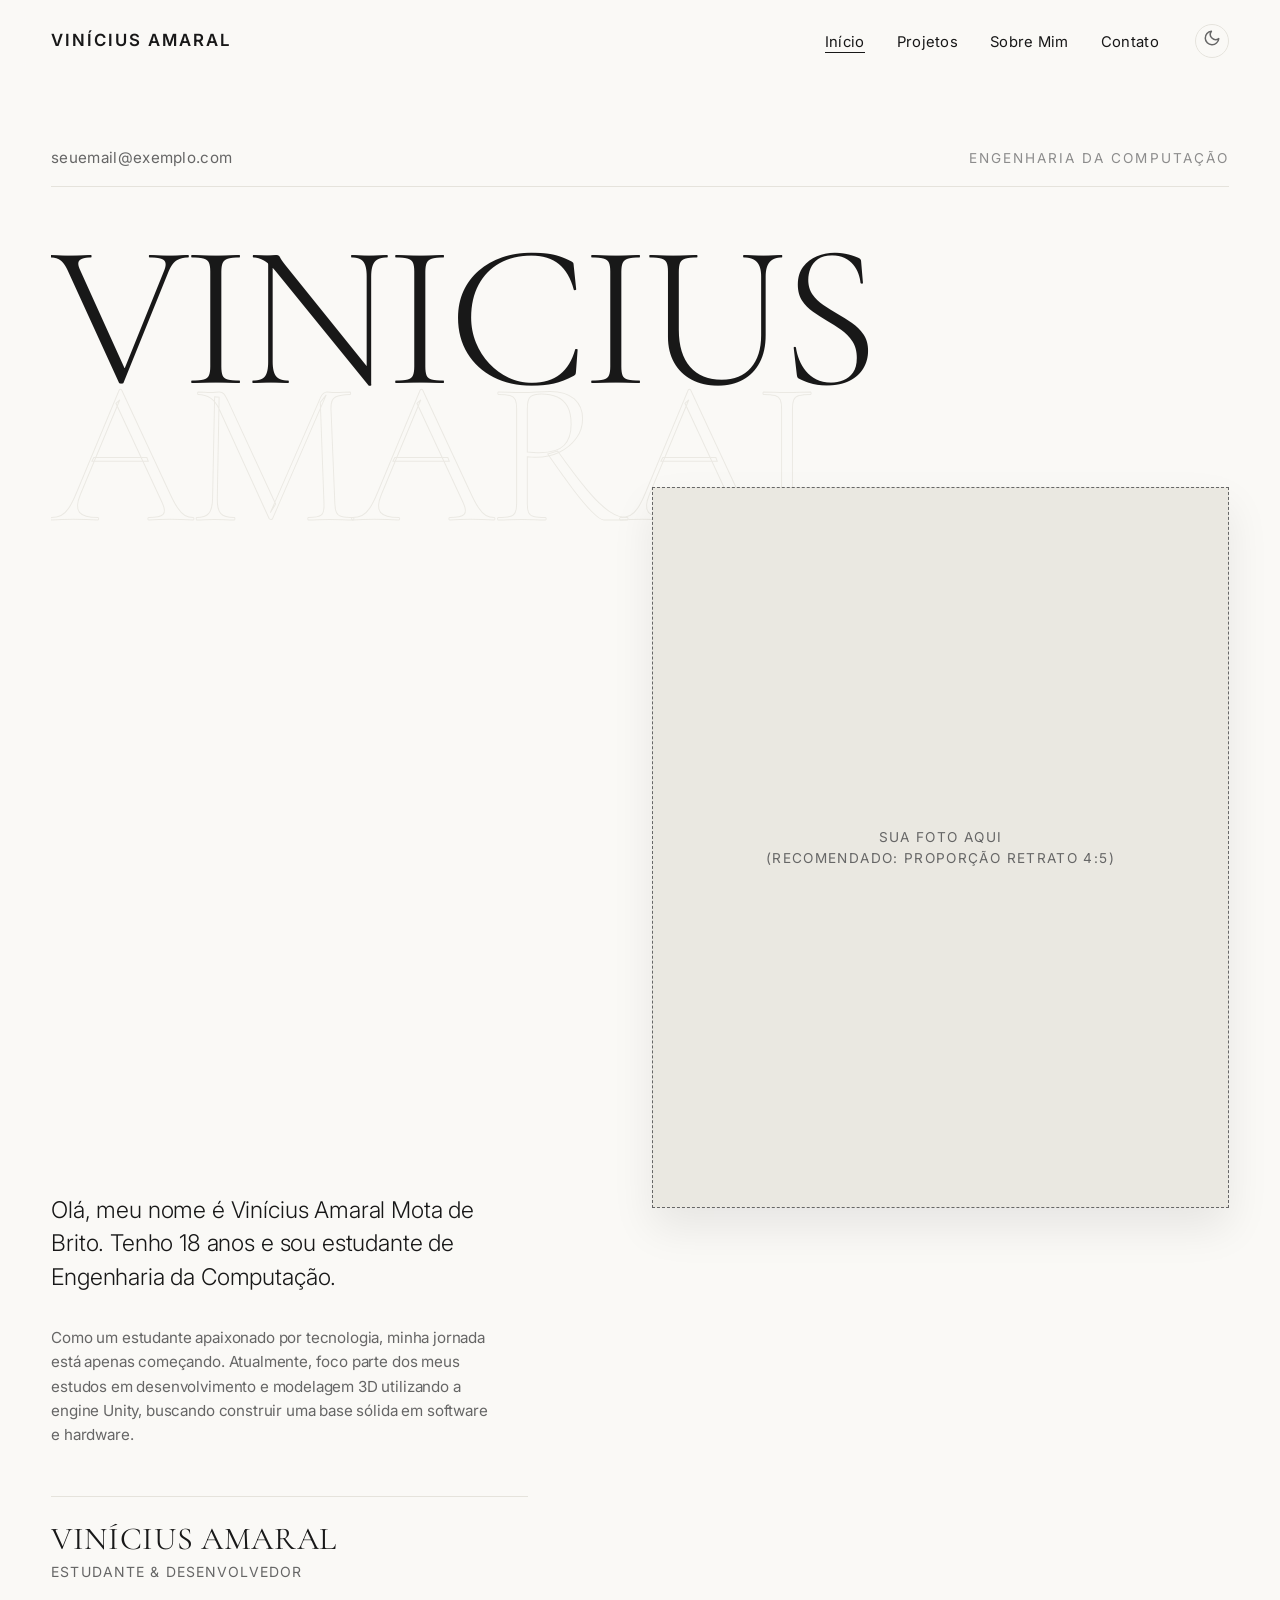
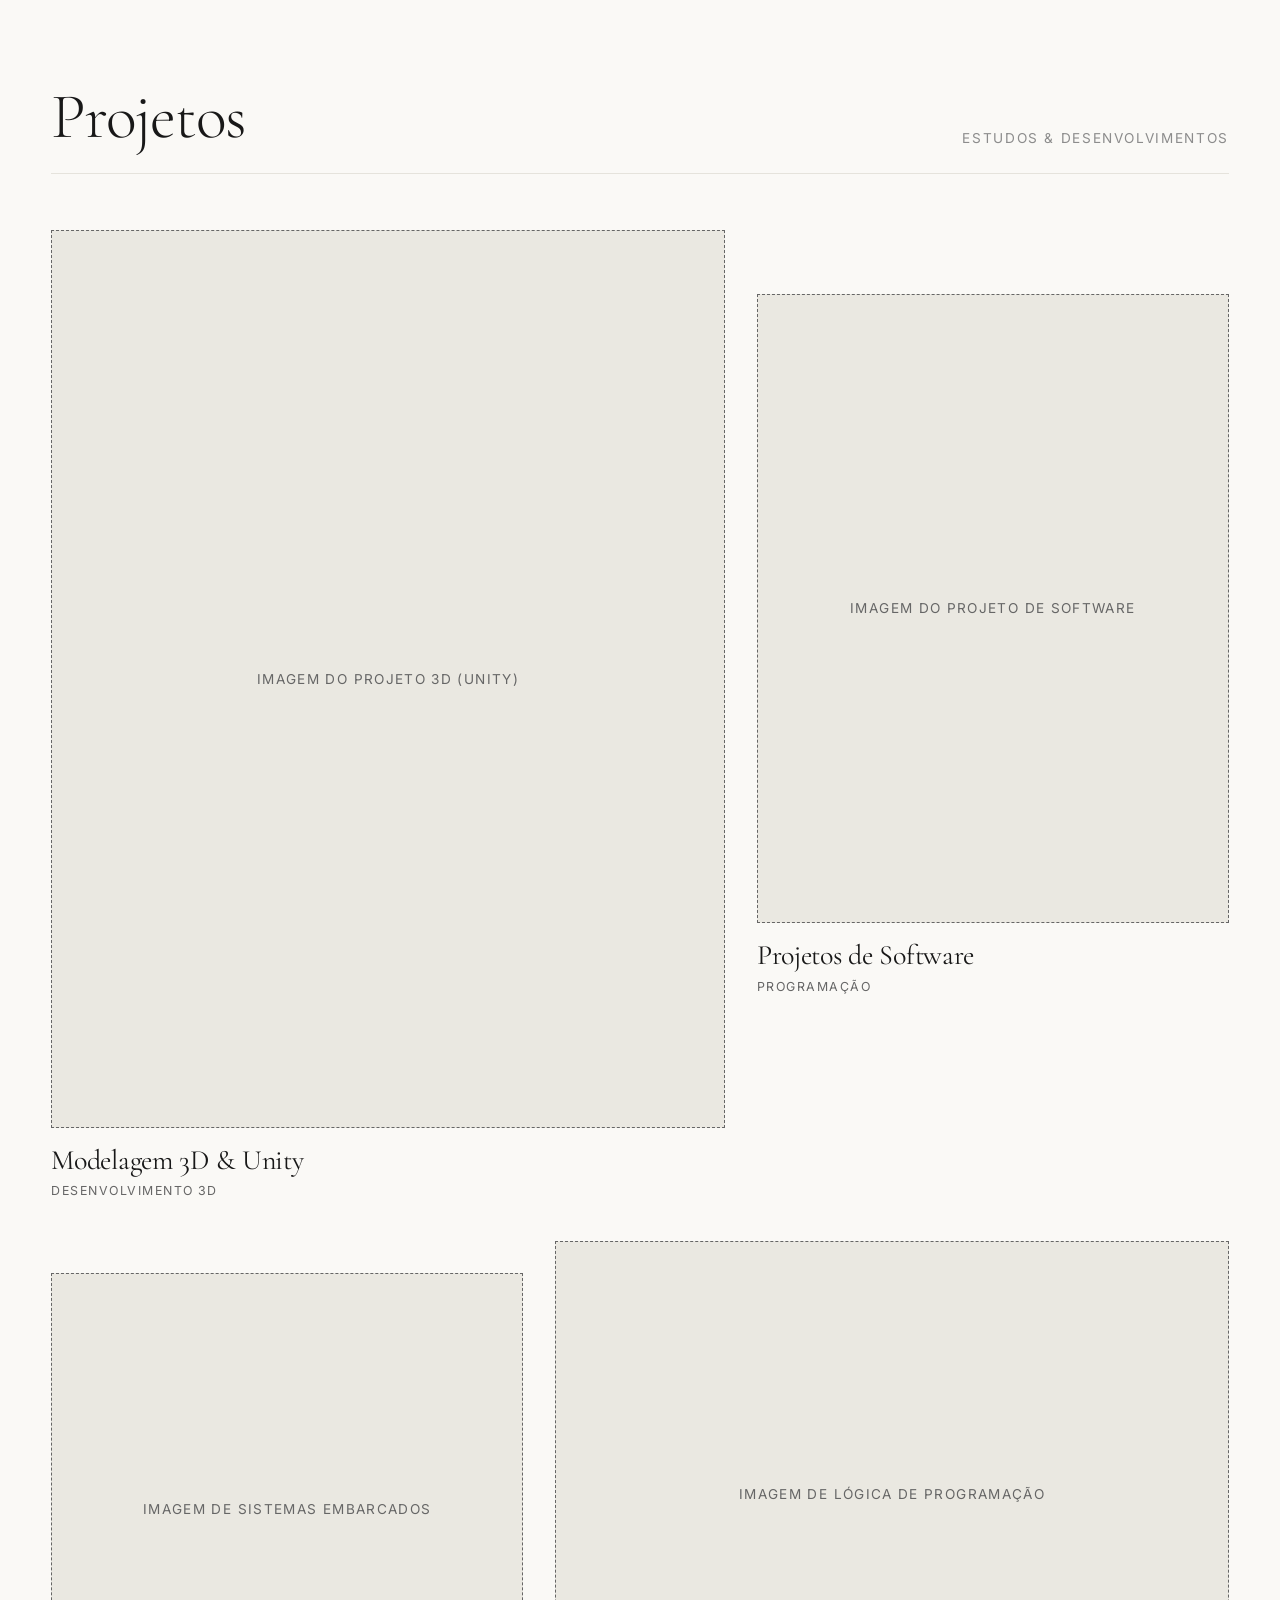
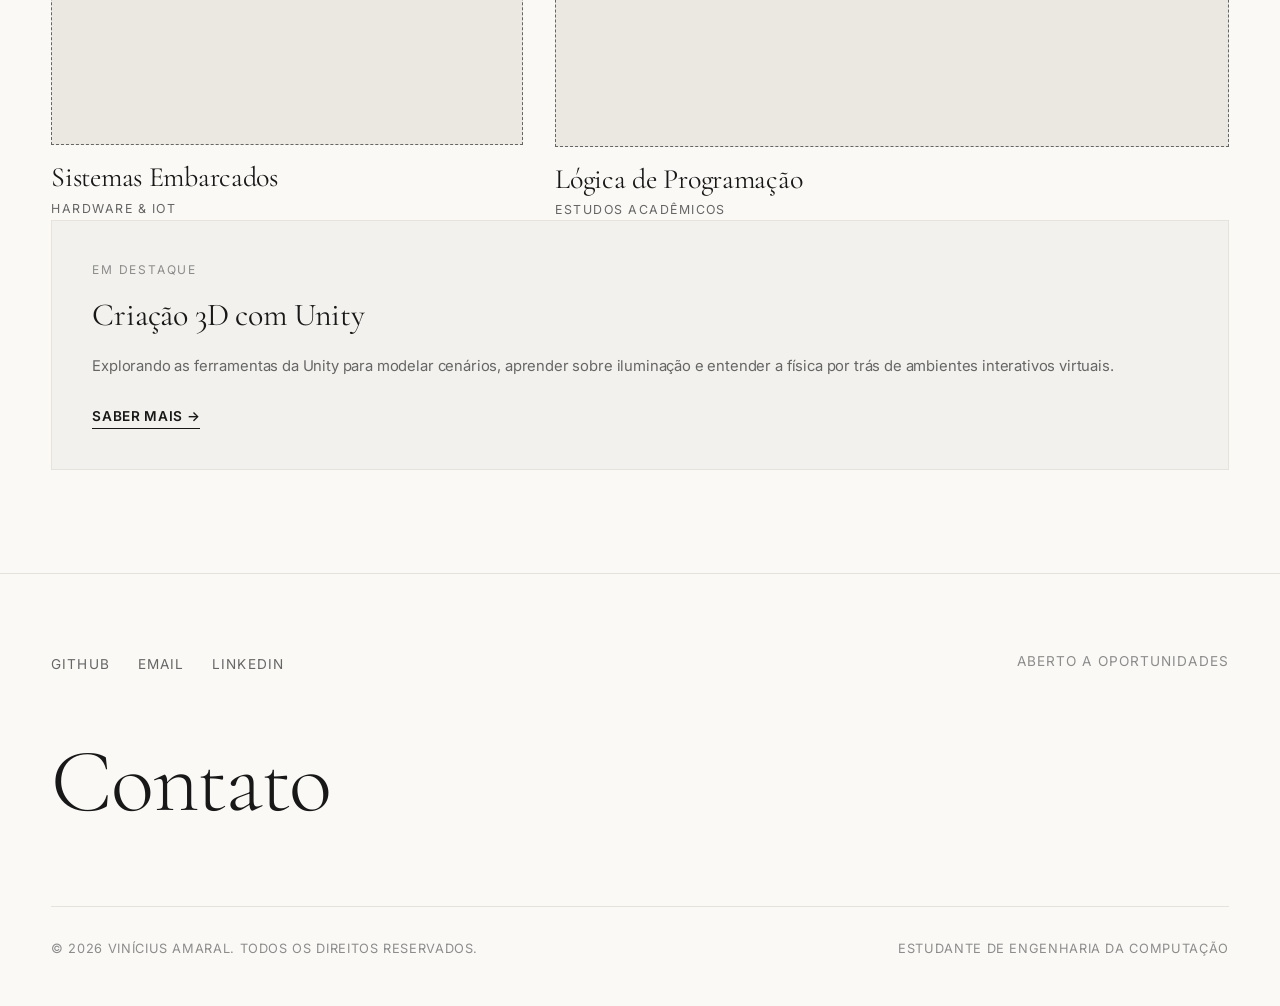
==== commit 534c8ed2: "coisas" ====
--- a/index.html
+++ b/index.html
@@ -1,20 +1,23 @@
 <!DOCTYPE html>
 <html lang="pt-BR">
+
 <head>
   <meta charset="UTF-8">
   <meta name="viewport" content="width=device-width, initial-scale=1.0">
   <title>Vinícius Amaral — Engenharia da Computação</title>
   <meta name="description" content="Portfólio de Vinícius Amaral, 18 anos, estudante de Engenharia da Computação.">
-  
-  <link rel="icon" href="data:image/svg+xml,<svg xmlns='http://www.w3.org/2000/svg' viewBox='0 0 100 100'><text y='.9em' font-size='90'>VA</text></svg>">
+
+  <link rel="icon"
+    href="data:image/svg+xml,<svg xmlns='http://www.w3.org/2000/svg' viewBox='0 0 100 100'><text y='.9em' font-size='90'>VA</text></svg>">
   <link rel="stylesheet" href="assets/css/style.css">
 </head>
+
 <body>
 
   <header class="site-header">
     <div class="header-inner">
       <a href="index.html" class="site-title">Vinícius Amaral</a>
-      
+
       <div class="nav-group">
         <nav>
           <ul class="nav-links">
@@ -27,8 +30,9 @@
 
         <button id="theme-toggle" class="theme-toggle" aria-label="Alternar tema">
           <span id="theme-icon">
-            <svg width="18" height="18" viewBox="0 0 24 24" fill="none" stroke="currentColor" stroke-width="2" stroke-linecap="round" stroke-linejoin="round">
-              <path d="M21 12.79A9 9 0 1 1 11.21 3 7 7 0 0 0 21 12.79z"/>
+            <svg width="18" height="18" viewBox="0 0 24 24" fill="none" stroke="currentColor" stroke-width="2"
+              stroke-linecap="round" stroke-linejoin="round">
+              <path d="M21 12.79A9 9 0 1 1 11.21 3 7 7 0 0 0 21 12.79z" />
             </svg>
           </span>
         </button>
@@ -50,26 +54,30 @@
       <li><a href="#contact" data-contact-trigger class="mobile-nav-link">Contato</a></li>
     </ul>
     <div style="border-top: 1px solid var(--border-color); padding-top: 2rem;">
-      <p style="font-size: 0.85rem; text-transform: uppercase; letter-spacing: 0.1em; color: var(--text-muted); margin-bottom: 0.5rem;">Fale comigo</p>
-      <a href="mailto:Vinicius.mbrito04@gmail.com" style="font-family: var(--font-display); font-size: 1.5rem;">Vinicius.mbrito04@gmail.com</a>
+      <p
+        style="font-size: 0.85rem; text-transform: uppercase; letter-spacing: 0.1em; color: var(--text-muted); margin-bottom: 0.5rem;">
+        Fale comigo</p>
+      <a href="mailto:seuemail@exemplo.com"
+        style="font-family: var(--font-display); font-size: 1.5rem;">seuemail@exemplo.com</a>
     </div>
   </div>
 
   <main>
     <section class="hero-section">
       <div class="hero-top-bar">
-        <a href="mailto:Vinicius.mbrito04@gmail.com" class="hero-email-link" data-contact-trigger>Vinicius.mbrito04@gmail.com</a>
+        <a href="mailto:seuemail@exemplo.com" class="hero-email-link" data-contact-trigger>seuemail@exemplo.com</a>
         <span class="hero-tagline">Engenharia da Computação</span>
       </div>
 
       <div class="hero-composition">
         <div class="hero-headline-wrapper">
           <span class="hero-headline">VINICIUS</span>
-          <span class="hero-headline">AMARAL</span>
+          <span class="hero-headline duplicate" aria-hidden="true">AMARAL</span>
         </div>
 
         <div class="hero-image-container">
-          <img src="assets/images/vinicius.png" alt="Vinicius Amaral" class="hero-image">
+          <div class="img-placeholder" style="height: 100%; min-height: 500px;">Sua Foto Aqui<br>(Recomendado: Proporção
+            Retrato 4:5)</div>
         </div>
 
         <div class="hero-bio-container">
@@ -77,8 +85,14 @@
             Olá, meu nome é Vinícius Amaral Mota de Brito. Tenho 18 anos e sou estudante de Engenharia da Computação.
           </p>
           <p class="hero-bio-sub">
-            Como um estudante apaixonado por tecnologia, minha jornada está apenas começando. Atualmente, foco parte dos meus estudos em desenvolvimento e modelagem 3D utilizando a engine Unity, buscando construir uma base sólida em software e hardware.
+            Como um estudante apaixonado por tecnologia, minha jornada está apenas começando. Atualmente, foco parte dos
+            meus estudos em desenvolvimento e modelagem 3D utilizando a engine Unity, buscando construir uma base sólida
+            em software e hardware.
           </p>
+          <div class="hero-identity">
+            <h2 class="hero-identity-name">VINÍCIUS AMARAL</h2>
+            <p class="hero-identity-title">Estudante &amp; Desenvolvedor</p>
+          </div>
         </div>
       </div>
     </section>
@@ -153,16 +167,17 @@
 
 
 
-        <div class="works-editorial-spotlight">
-          <div class="spotlight-label">Em Destaque</div>
-          <h3 class="spotlight-title">Criação 3D com Unity</h3>
-          <p class="spotlight-desc">
-            Explorando as ferramentas da Unity para modelar cenários, aprender sobre iluminação e entender a física por trás de ambientes interativos virtuais.
-          </p>
-          <a href="project.html?id=modelagem-3d" class="spotlight-link">
-            Saber mais &rarr;
-          </a>
-        </div>
+      <div class="works-editorial-spotlight">
+        <div class="spotlight-label">Em Destaque</div>
+        <h3 class="spotlight-title">Criação 3D com Unity</h3>
+        <p class="spotlight-desc">
+          Explorando as ferramentas da Unity para modelar cenários, aprender sobre iluminação e entender a física por
+          trás de ambientes interativos virtuais.
+        </p>
+        <a href="project.html?id=modelagem-3d" class="spotlight-link">
+          Saber mais &rarr;
+        </a>
+      </div>
       </div>
     </section>
 
@@ -172,16 +187,19 @@
     <div class="footer-inner">
       <div class="footer-top-row">
         <ul class="footer-social-links">
-          <li><a href="https://github.com/seugithub" target="_blank" rel="noopener noreferrer" class="footer-social-link">GitHub</a></li>
-          <li><a href="mailto:Vinicius.mbrito04@gmail.com" class="footer-social-link">Email</a></li>
-          <li><a href="tel:+5515996891214" class="footer-social-link">(15) 99689-1214</a></li>
-          <li><a href="https://linkedin.com/in/seulinkedin" target="_blank" rel="noopener noreferrer" class="footer-social-link">LinkedIn</a></li>
+          <li><a href="https://github.com/seugithub" target="_blank" rel="noopener noreferrer"
+              class="footer-social-link">GitHub</a></li>
+          <li><a href="mailto:seuemail@exemplo.com" class="footer-social-link">Email</a></li>
+          <li><a href="https://linkedin.com/in/seulinkedin" target="_blank" rel="noopener noreferrer"
+              class="footer-social-link">LinkedIn</a></li>
         </ul>
-        <span style="font-size: 0.85rem; letter-spacing: 0.08em; text-transform: uppercase; color: var(--text-subtle);">Aberto a Oportunidades</span>
+        <span
+          style="font-size: 0.85rem; letter-spacing: 0.08em; text-transform: uppercase; color: var(--text-subtle);">Aberto
+          a Oportunidades</span>
       </div>
 
       <div class="footer-contact-headline">
-        <a href="mailto:Vinicius.mbrito04@gmail.com" class="footer-email-big" data-contact-trigger>Vinicius.mbrito04@gmail.com</a>
+        <a href="mailto:seuemail@exemplo.com" class="footer-email-big" data-contact-trigger>Contato</a>
       </div>
 
       <div class="footer-bottom-row">
@@ -194,33 +212,44 @@
   <div id="case-study-modal" class="case-modal-overlay" role="dialog" aria-modal="true" aria-labelledby="modal-title">
     <div class="case-modal-box">
       <button class="modal-close-btn" aria-label="Fechar">&times;</button>
-      
+
       <div style="border-bottom: 1px solid var(--border-color); padding-bottom: 1.5rem; margin-bottom: 2rem;">
-        <span class="case-modal-cat" style="font-size: 0.775rem; text-transform: uppercase; letter-spacing: 0.12em; color: var(--text-muted); display: block; margin-bottom: 0.5rem;"></span>
-        <h2 id="modal-title" class="case-modal-title" style="font-family: var(--font-display); font-size: clamp(2.5rem, 5vw, 4rem); font-weight: 300; line-height: 1;"></h2>
-      </div>
-
-      <p class="case-modal-lead" style="font-size: 1.25rem; font-weight: 300; line-height: 1.5; margin-bottom: 2rem;"></p>
-
-      <div class="case-modal-credits" style="display: grid; grid-template-columns: repeat(auto-fit, minmax(140px, 1fr)); gap: 1.5rem; padding: 1.5rem 0; border-top: 1px solid var(--border-color); border-bottom: 1px solid var(--border-color); margin-bottom: 2.5rem;">
+        <span class="case-modal-cat"
+          style="font-size: 0.775rem; text-transform: uppercase; letter-spacing: 0.12em; color: var(--text-muted); display: block; margin-bottom: 0.5rem;"></span>
+        <h2 id="modal-title" class="case-modal-title"
+          style="font-family: var(--font-display); font-size: clamp(2.5rem, 5vw, 4rem); font-weight: 300; line-height: 1;">
+        </h2>
+      </div>
+
+      <p class="case-modal-lead" style="font-size: 1.25rem; font-weight: 300; line-height: 1.5; margin-bottom: 2rem;">
+      </p>
+
+      <div class="case-modal-credits"
+        style="display: grid; grid-template-columns: repeat(auto-fit, minmax(140px, 1fr)); gap: 1.5rem; padding: 1.5rem 0; border-top: 1px solid var(--border-color); border-bottom: 1px solid var(--border-color); margin-bottom: 2.5rem;">
       </div>
 
       <div class="case-modal-gallery"></div>
 
-      <div style="margin-top: 2.5rem; text-align: right; border-top: 1px solid var(--border-color); padding-top: 1.5rem;">
-        <a href="#" class="case-modal-fullpage" style="font-size: 0.85rem; font-weight: 600; text-transform: uppercase; letter-spacing: 0.1em; border-bottom: 1px solid var(--text-main); padding-bottom: 2px;">
+      <div
+        style="margin-top: 2.5rem; text-align: right; border-top: 1px solid var(--border-color); padding-top: 1.5rem;">
+        <a href="#" class="case-modal-fullpage"
+          style="font-size: 0.85rem; font-weight: 600; text-transform: uppercase; letter-spacing: 0.1em; border-bottom: 1px solid var(--text-main); padding-bottom: 2px;">
           Página Completa do Projeto &rarr;
         </a>
       </div>
     </div>
   </div>
 
-  <div id="contact-modal" class="contact-modal-overlay" role="dialog" aria-modal="true" aria-labelledby="contact-heading">
+  <div id="contact-modal" class="contact-modal-overlay" role="dialog" aria-modal="true"
+    aria-labelledby="contact-heading">
     <div class="contact-modal-box">
       <button class="modal-close-btn" aria-label="Fechar">&times;</button>
-      <h3 id="contact-heading" style="font-family: var(--font-display); font-size: 2.5rem; font-weight: 300; margin-bottom: 0.5rem;">Vamos conversar!</h3>
-      <p style="font-size: 0.9rem; color: var(--text-muted); margin-bottom: 2rem;">Sinta-se à vontade para me contatar para trocar ideias ou oportunidades de estágio.</p>
-      
+      <h3 id="contact-heading"
+        style="font-family: var(--font-display); font-size: 2.5rem; font-weight: 300; margin-bottom: 0.5rem;">Vamos
+        conversar!</h3>
+      <p style="font-size: 0.9rem; color: var(--text-muted); margin-bottom: 2rem;">Sinta-se à vontade para me contatar
+        para trocar ideias ou oportunidades de estágio.</p>
+
       <form>
         <div class="form-group">
           <label class="form-label" for="client-name">Seu Nome</label>
@@ -232,11 +261,13 @@
         </div>
         <div class="form-group">
           <label class="form-label" for="client-subject">Assunto</label>
-          <input type="text" id="client-subject" class="form-input" placeholder="Contato / Dúvida / Oportunidade" required>
+          <input type="text" id="client-subject" class="form-input" placeholder="Contato / Dúvida / Oportunidade"
+            required>
         </div>
         <div class="form-group">
           <label class="form-label" for="client-msg">Mensagem</label>
-          <textarea id="client-msg" class="form-textarea" rows="4" placeholder="Escreva sua mensagem aqui..." required></textarea>
+          <textarea id="client-msg" class="form-textarea" rows="4" placeholder="Escreva sua mensagem aqui..."
+            required></textarea>
         </div>
         <button type="submit" class="form-submit-btn">Enviar Mensagem</button>
       </form>
@@ -245,4 +276,5 @@
 
   <script src="assets/js/main.js"></script>
 </body>
-</html>
+
+</html>
--- a/assets/css/style.css
+++ b/assets/css/style.css
@@ -1,58 +1,54 @@
 /* --- fontes importadas --- */
-@import url('https://fonts.googleapis.com/css2?family=Barlow+Condensed:ital,wght@0,300;0,400;0,500;0,600;0,700;0,800;1,400;1,700&family=DM+Sans:ital,opsz,wght@0,9..40,300;0,9..40,400;0,9..40,500;0,9..40,600;0,9..40,700;1,9..40,400&display=swap');
+@import url('https://fonts.googleapis.com/css2?family=Bodoni+Moda:ital,opsz,wght@0,6..96,400..700;1,6..96,400..700&family=Cormorant+Garamond:ital,wght@0,300;0,400;0,500;0,600;0,700;1,400&family=Inter:wght@300;400;500;600;700&display=swap');
 
 :root {
-  /* Paleta de cores */
-  --bg-color: #F5F0EB;
-  --bg-card: #EDE7DF;
-  --bg-hover: #E4D9CF;
-  --text-main: #2A2A28;
-  --text-muted: #6B6560;
-  --text-subtle: #9C9590;
-  --border-color: #D8CFC6;
-  --border-subtle: #E8E1D8;
-  --accent: #B85450;
-  --accent-hover: #9E3E3A;
-  --accent-inverse: #F5F0EB;
-  --sage: #7A8C70;
-  --sage-hover: #647558;
-  
-  /* Fontes */
-  --font-display: 'Barlow Condensed', 'Arial Narrow', sans-serif;
-  --font-serif: 'Barlow Condensed', sans-serif;
-  --font-sans: 'DM Sans', -apple-system, BlinkMacSystemFont, 'Helvetica Neue', Arial, sans-serif;
-  
+  /* Cor */
+  --bg-color: #faf9f6;
+  --bg-card: #f2f1ed;
+  --bg-hover: #eae8e1;
+  --text-main: #181818;
+  --text-muted: #666666;
+  --text-subtle: #8c8c8c;
+  --border-color: #e5e3dc;
+  --border-subtle: #eeece5;
+  --accent: #111111;
+  --accent-inverse: #ffffff;
+
+  /* fonte */
+  --font-display: 'Cormorant Garamond', 'Bodoni Moda', 'Minion Pro', Georgia, serif;
+  --font-serif: 'Bodoni Moda', 'Cormorant Garamond', Georgia, serif;
+  --font-sans: 'Inter', -apple-system, BlinkMacSystemFont, 'Helvetica Neue', Arial, sans-serif;
+
   /* Espaçamento */
   --max-width: 1440px;
   --header-height: 80px;
   --side-padding: clamp(1.5rem, 4vw, 4rem);
   --section-gap: clamp(4rem, 8vw, 8rem);
-  
+
   /* transicao */
   --transition-fast: 0.2s cubic-bezier(0.16, 1, 0.3, 1);
   --transition-medium: 0.4s cubic-bezier(0.16, 1, 0.3, 1);
   --transition-slow: 0.7s cubic-bezier(0.16, 1, 0.3, 1);
 }
 
-/* modo escuro */
+/* modo escure */
 [data-theme="dark"] {
-  --bg-color: #2A2A28;
-  --bg-card: #363632;
-  --bg-hover: #42423E;
-  --text-main: #F5F0EB;
-  --text-muted: #B8B0A8;
-  --text-subtle: #8A8278;
-  --border-color: #4A4A46;
-  --border-subtle: #3E3E3A;
-  --accent: #C46460;
-  --accent-hover: #D47470;
-  --accent-inverse: #2A2A28;
-  --sage: #8A9C80;
-  --sage-hover: #9AAC90;
+  --bg-color: #121212;
+  --bg-card: #1c1c1c;
+  --bg-hover: #262626;
+  --text-main: #f5f5f5;
+  --text-muted: #a3a3a3;
+  --text-subtle: #6b6b6b;
+  --border-color: #2c2c2c;
+  --border-subtle: #222222;
+  --accent: #ffffff;
+  --accent-inverse: #121212;
 }
 
 /* redefinir base */
-*, *::before, *::after {
+*,
+*::before,
+*::after {
   box-sizing: border-box;
   margin: 0;
   padding: 0;
@@ -105,7 +101,7 @@
   top: 0;
   z-index: 100;
   width: 100%;
-  background: rgba(245, 240, 235, 0.9);
+  background: rgba(250, 249, 246, 0.88);
   backdrop-filter: blur(12px);
   -webkit-backdrop-filter: blur(12px);
   border-bottom: 1px solid transparent;
@@ -113,7 +109,7 @@
 }
 
 [data-theme="dark"] .site-header {
-  background: rgba(42, 42, 40, 0.9);
+  background: rgba(18, 18, 18, 0.88);
 }
 
 .site-header.scrolled {
@@ -130,12 +126,11 @@
 }
 
 .site-title {
-  font-family: var(--font-display);
-  font-size: 1.2rem;
-  font-weight: 700;
+  font-family: var(--font-sans);
+  font-size: 1.05rem;
+  font-weight: 600;
   letter-spacing: 0.12em;
   text-transform: uppercase;
-  color: var(--accent);
 }
 
 .nav-group {
@@ -173,7 +168,6 @@
 .nav-link:hover::after,
 .nav-link.active::after {
   width: 100%;
-  background-color: var(--accent);
 }
 
 .theme-toggle {
@@ -222,7 +216,7 @@
 .mobile-menu-btn.active span:nth-child(3) {
   transform: translateY(-7.5px) rotate(-45deg);
 }
-  
+
 
 
 
@@ -277,116 +271,118 @@
 
 /* --- SEÇÃO HERÓICA --- */
 .hero-section {
-  background-color: var(--sage);
-  min-height: 100vh;
-  padding: 0;
+  padding-top: clamp(2rem, 5vw, 4rem);
+  padding-bottom: var(--section-gap);
   display: flex;
   flex-direction: column;
-  position: relative;
-  overflow: hidden;
-  margin: 0 calc(-1 * var(--side-padding));
-  width: calc(100% + 2 * var(--side-padding));
+  gap: 2rem;
 }
 
 .hero-top-bar {
   display: flex;
   justify-content: space-between;
   align-items: baseline;
-  padding: 1.5rem var(--side-padding);
-  position: relative;
-  z-index: 5;
+  border-bottom: 1px solid var(--border-color);
+  padding-bottom: 1rem;
 }
 
 .hero-email-link {
-  font-family: var(--font-display);
-  font-size: clamp(1.1rem, 2vw, 1.6rem);
-  font-style: italic;
-  font-weight: 400;
-  color: var(--accent);
-  letter-spacing: 0.01em;
+  font-size: 0.95rem;
+  color: var(--text-muted);
+  letter-spacing: 0.02em;
 }
 
 .hero-email-link:hover {
-  color: var(--accent);
+  color: var(--text-main);
   text-decoration: underline;
-  opacity: 0.85;
 }
 
 .hero-tagline {
-  font-size: 0.8rem;
+  font-size: 0.85rem;
   text-transform: uppercase;
   letter-spacing: 0.15em;
-  color: var(--accent);
-  opacity: 0.7;
+  color: var(--text-subtle);
 }
 
 /* Composição Herói */
 .hero-composition {
   position: relative;
-  flex: 1;
-  min-height: 85vh;
-  padding: 0 var(--side-padding) clamp(3rem, 6vw, 5rem);
+  display: grid;
+  grid-template-columns: repeat(12, 1fr);
+  gap: 1.5rem;
+  margin-top: 1rem;
+  align-items: start;
 }
 
 .hero-headline-wrapper {
-  position: relative;
-  z-index: 1;
+  grid-column: 1 / 13;
   user-select: none;
-  line-height: 1;
-  padding-top: 0.5rem;
+  overflow: hidden;
 }
 
 .hero-headline {
   font-family: var(--font-display);
-  font-size: clamp(5rem, 18vw, 17rem);
-  font-weight: 800;
-  line-height: 0.85;
-  text-transform: uppercase;
-  letter-spacing: -0.02em;
-  color: var(--accent);
+  font-size: clamp(4.5rem, 16vw, 15rem);
+  font-weight: 300;
+  line-height: 0.82;
+  text-transform: uppercase;
+  letter-spacing: -0.03em;
+  color: var(--text-main);
   display: block;
 }
 
+.hero-headline.duplicate {
+  color: transparent;
+  -webkit-text-stroke: 1px var(--border-color);
+  margin-top: -0.15em;
+  opacity: 0.7;
+}
+
+[data-theme="dark"] .hero-headline.duplicate {
+  -webkit-text-stroke: 1px rgba(255, 255, 255, 0.15);
+}
+
 .hero-image-container {
-  position: absolute;
-  right: 0;
-  top: 0;
-  width: 50%;
-  height: 100%;
+  grid-column: 7 / 13;
+  margin-top: -6vw;
+  position: relative;
   z-index: 2;
+  aspect-ratio: 4 / 5;
   overflow: hidden;
+  box-shadow: 0 20px 40px rgba(0, 0, 0, 0.08);
 }
 
 .hero-image {
   width: 100%;
   height: 100%;
   object-fit: cover;
-  object-position: center top;
-  display: block;
+  transition: transform var(--transition-slow);
+}
+
+.hero-image-container:hover .hero-image {
+  transform: scale(1.03);
 }
 
 .hero-bio-container {
-  position: absolute;
-  bottom: clamp(2rem, 5vw, 4rem);
-  left: var(--side-padding);
+  grid-column: 1 / 6;
+  margin-top: -3vw;
+  position: relative;
   z-index: 3;
-  max-width: 420px;
 }
 
 .hero-bio-text {
-  font-size: clamp(0.85rem, 1.2vw, 1rem);
-  line-height: 1.55;
-  font-weight: 400;
-  color: var(--accent);
-  margin-bottom: 1rem;
+  font-size: clamp(1.1rem, 1.8vw, 1.5rem);
+  line-height: 1.45;
+  font-weight: 300;
+  color: var(--text-main);
+  margin-bottom: 2rem;
 }
 
 .hero-bio-sub {
-  font-size: clamp(0.8rem, 1vw, 0.95rem);
+  font-size: 0.95rem;
   line-height: 1.6;
-  color: var(--accent);
-  opacity: 0.75;
-  max-width: 380px;
+  color: var(--text-muted);
+  max-width: 440px;
 }
 
 .hero-identity {
@@ -425,11 +421,9 @@
 .section-title {
   font-family: var(--font-display);
   font-size: clamp(2.5rem, 5vw, 4.5rem);
-  font-weight: 700;
-  letter-spacing: 0.02em;
+  font-weight: 300;
+  letter-spacing: -0.02em;
   line-height: 1;
-  text-transform: uppercase;
-  color: var(--text-main);
 }
 
 .section-subtitle {
@@ -722,7 +716,7 @@
   width: 100%;
   aspect-ratio: 4 / 5;
   object-fit: cover;
-  box-shadow: 0 15px 35px rgba(0,0,0,0.06);
+  box-shadow: 0 15px 35px rgba(0, 0, 0, 0.06);
 }
 
 .info-portrait-caption {
@@ -1025,7 +1019,7 @@
   width: 100%;
   padding: 3rem;
   border-radius: 4px;
-  box-shadow: 0 25px 60px rgba(0,0,0,0.2);
+  box-shadow: 0 25px 60px rgba(0, 0, 0, 0.2);
   position: relative;
   transform: translateY(20px);
   transition: transform var(--transition-medium);
@@ -1061,7 +1055,8 @@
   color: var(--text-muted);
 }
 
-.form-input, .form-textarea {
+.form-input,
+.form-textarea {
   width: 100%;
   padding: 0.875rem 1rem;
   background: var(--bg-card);
@@ -1073,7 +1068,8 @@
   transition: border-color var(--transition-fast);
 }
 
-.form-input:focus, .form-textarea:focus {
+.form-input:focus,
+.form-textarea:focus {
   outline: none;
   border-color: var(--text-main);
 }
@@ -1139,25 +1135,25 @@
     flex-direction: column;
     gap: 2rem;
   }
-  
+
   .hero-headline.duplicate {
     display: none;
   }
-  
+
   .hero-image-container {
     width: 100%;
     margin-top: 0;
   }
-  
+
   .hero-bio-container {
     width: 100%;
     margin-top: 1rem;
   }
-  
+
   .works-grid {
     grid-template-columns: 1fr;
   }
-  
+
   .work-card.featured-large,
   .work-card.featured-medium-right,
   .work-card.featured-medium-left,
@@ -1165,41 +1161,41 @@
     grid-column: 1 / -1;
     margin-top: 0;
   }
-  
+
   .works-editorial-row {
     grid-template-columns: 1fr;
   }
-  
+
   .works-editorial-content,
   .works-editorial-spotlight {
     grid-column: 1 / -1;
   }
-  
+
   .info-hero-grid {
     grid-template-columns: 1fr;
   }
-  
+
   .info-statement-col,
   .info-portrait-col {
     grid-column: 1 / -1;
   }
-  
+
   .capabilities-grid {
     grid-template-columns: 1fr;
   }
-  
+
   .project-meta-grid {
     grid-template-columns: 1fr;
     gap: 2rem;
   }
-  
+
   .project-credits-col {
     border-left: none;
     border-top: 1px solid var(--border-color);
     padding-left: 0;
     padding-top: 1.5rem;
   }
-  
+
   .gallery-row.split-half,
   .gallery-row.split-asymmetric {
     grid-template-columns: 1fr;
@@ -1210,20 +1206,20 @@
   .nav-links {
     display: none;
   }
-  
+
   .mobile-menu-btn {
     display: flex;
   }
-  
+
   .client-row {
     grid-template-columns: 1fr;
     gap: 0.5rem;
   }
-  
+
   .client-year {
     text-align: left;
   }
-  
+
   .footer-bottom-row {
     flex-direction: column;
     gap: 1rem;
@@ -1232,4 +1228,19 @@
 }
 
 /* --- IMAGE PLACEHOLDER --- */
-.img-placeholder { width: 100%; height: 100%; min-height: 350px; background-color: var(--bg-hover); border: 1px dashed var(--text-muted); display: flex; align-items: center; justify-content: center; color: var(--text-muted); font-size: 0.85rem; text-transform: uppercase; letter-spacing: 0.1em; text-align: center; padding: 2rem; }
+.img-placeholder {
+  width: 100%;
+  height: 100%;
+  min-height: 350px;
+  background-color: var(--bg-hover);
+  border: 1px dashed var(--text-muted);
+  display: flex;
+  align-items: center;
+  justify-content: center;
+  color: var(--text-muted);
+  font-size: 0.85rem;
+  text-transform: uppercase;
+  letter-spacing: 0.1em;
+  text-align: center;
+  padding: 2rem;
+}
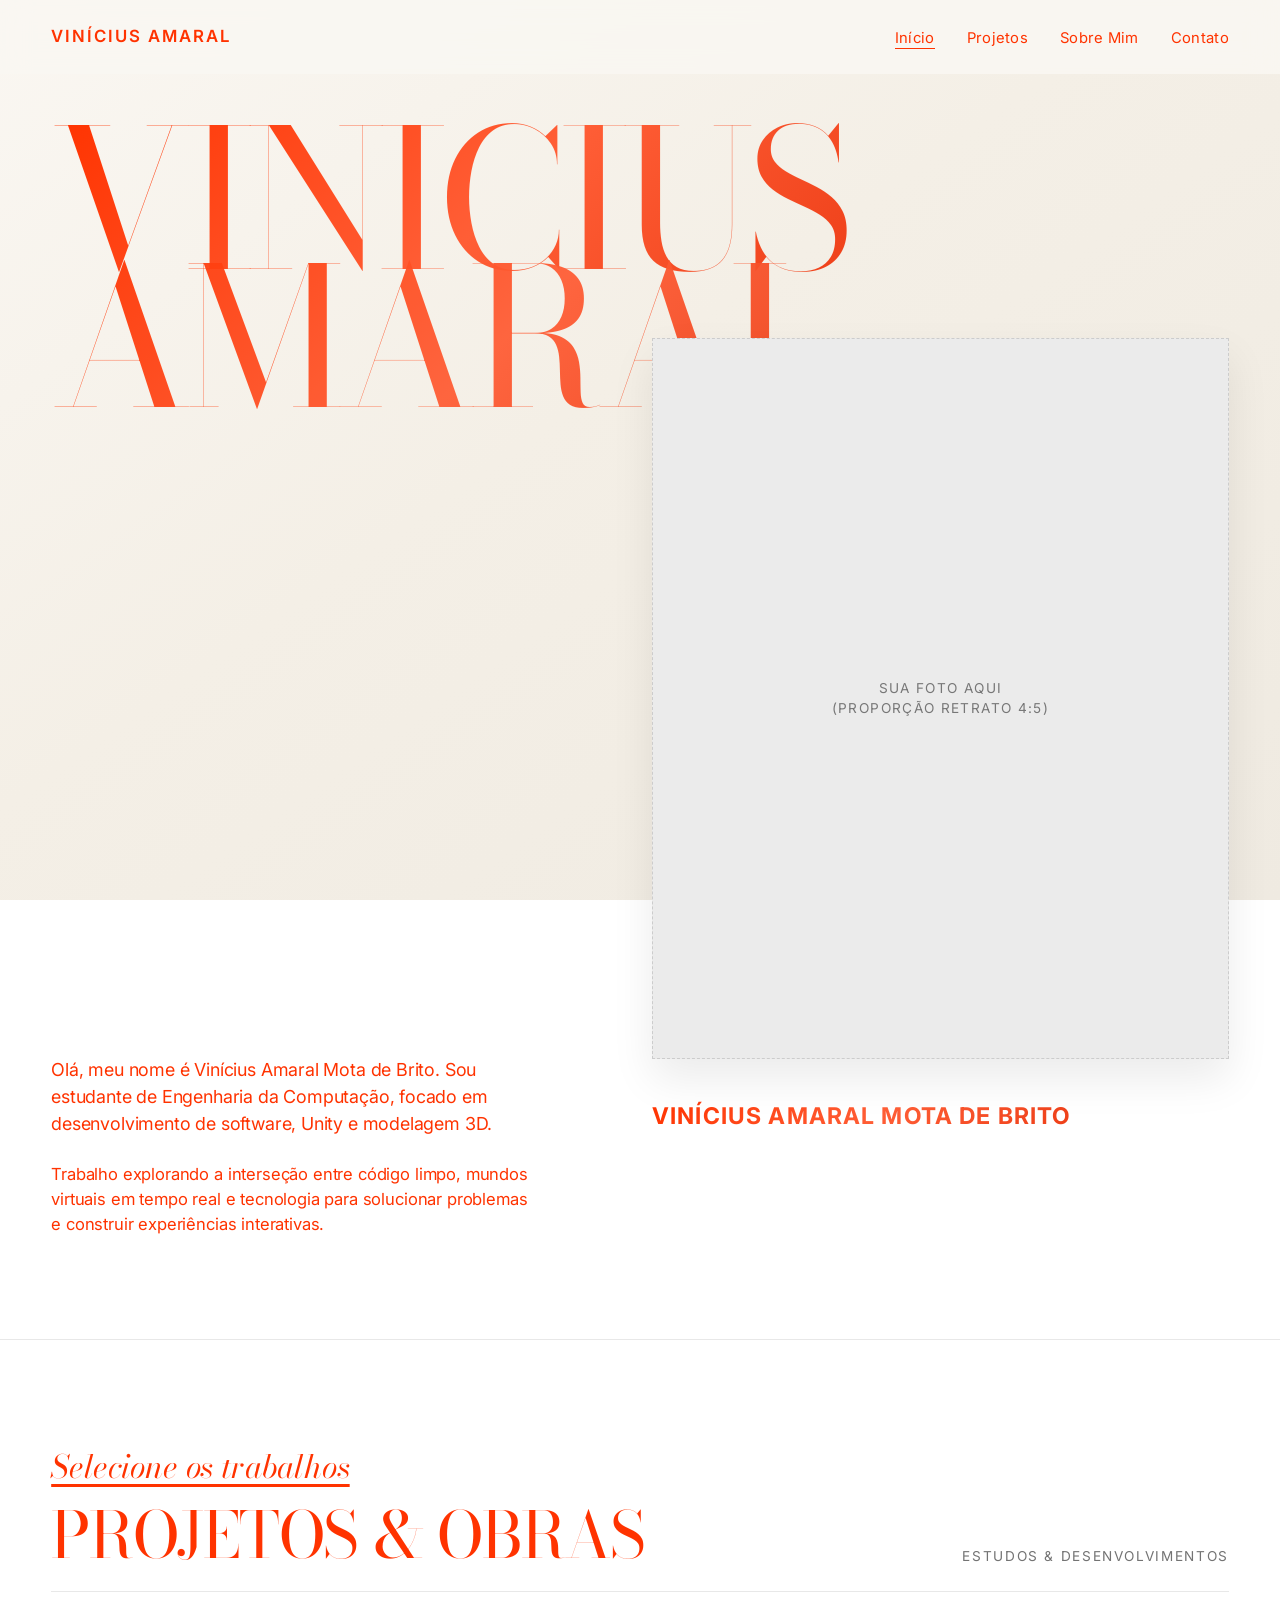
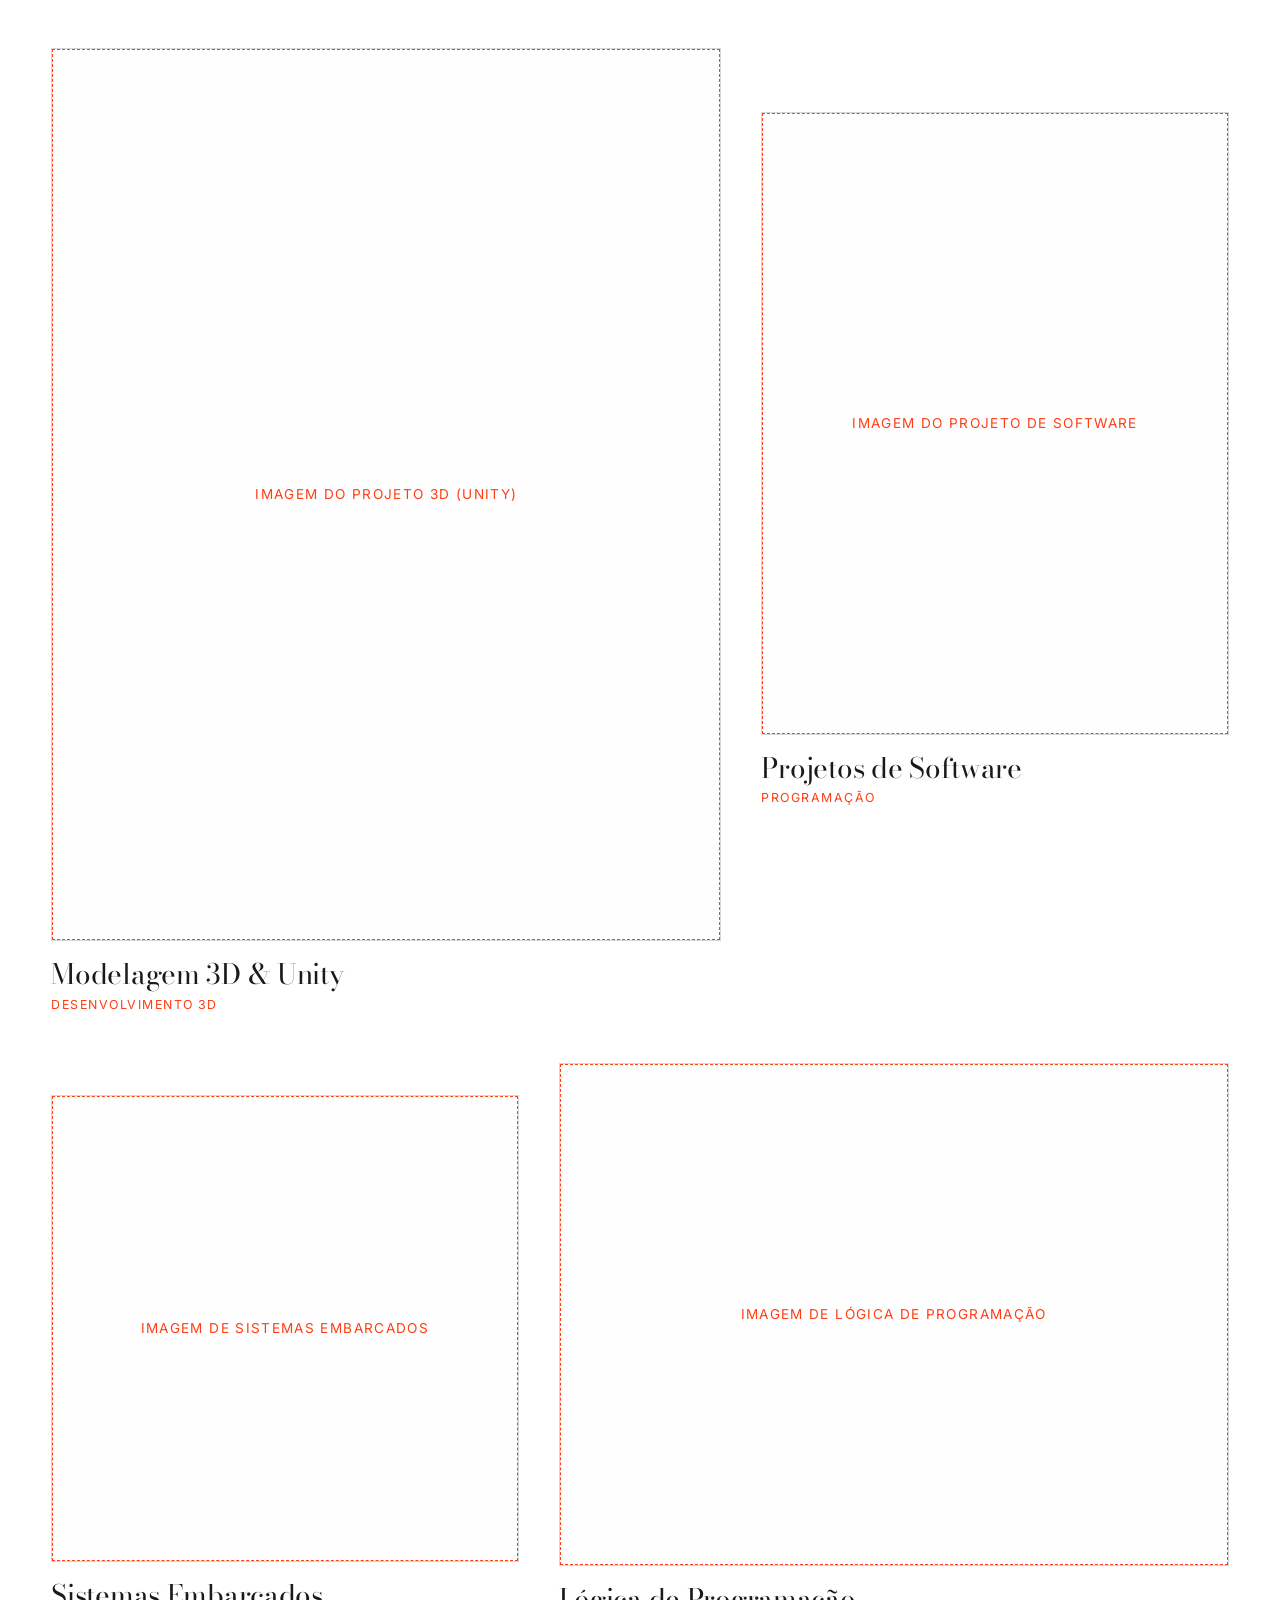
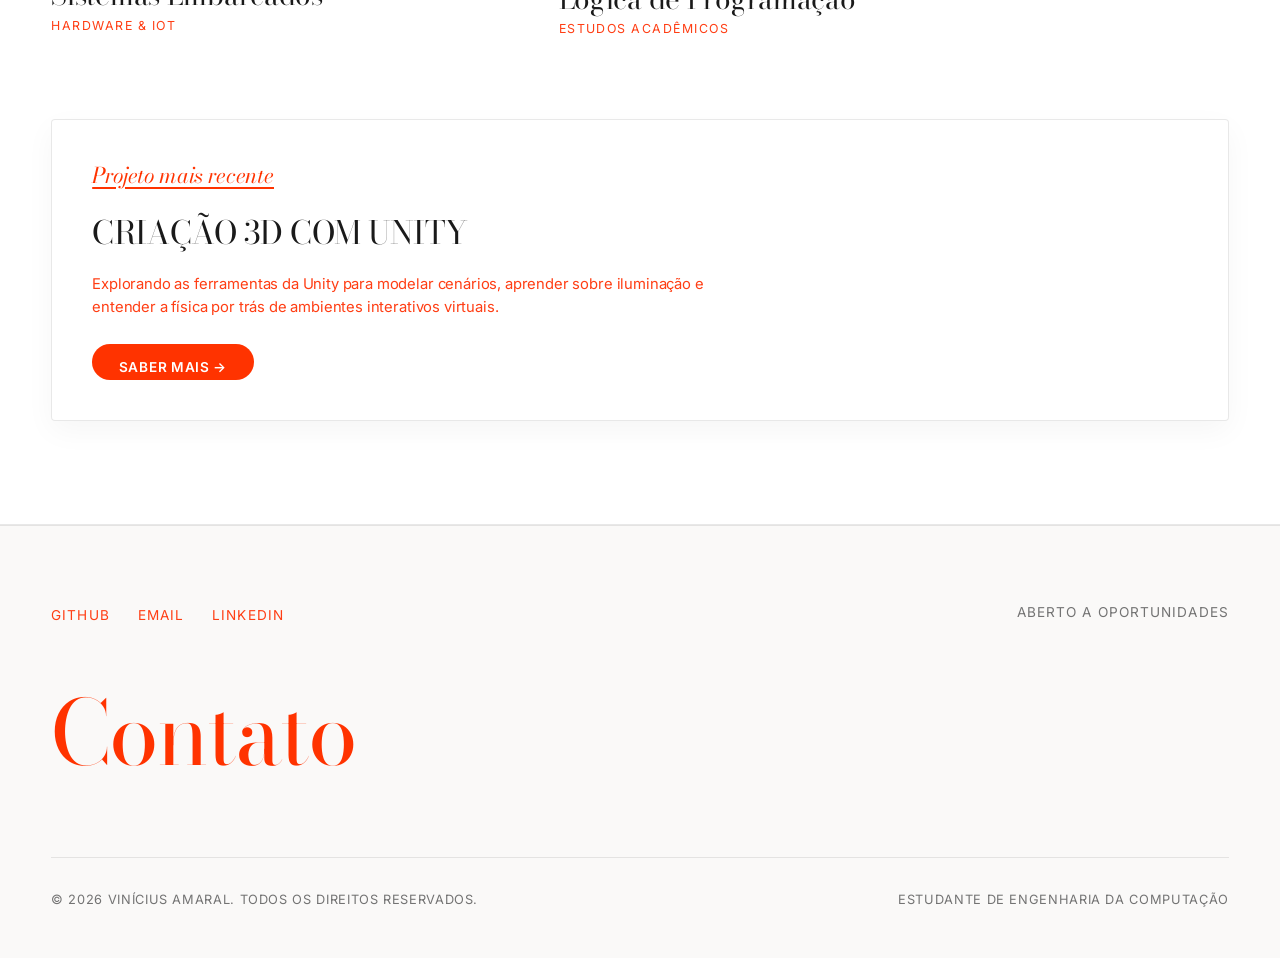
==== commit b5385748: "feat: add stylesheet, main script, and update portfolio pages with new layout and content" ====
--- a/index.html
+++ b/index.html
@@ -27,15 +27,6 @@
             <li><a href="#contact" data-contact-trigger class="nav-link">Contato</a></li>
           </ul>
         </nav>
-
-        <button id="theme-toggle" class="theme-toggle" aria-label="Alternar tema">
-          <span id="theme-icon">
-            <svg width="18" height="18" viewBox="0 0 24 24" fill="none" stroke="currentColor" stroke-width="2"
-              stroke-linecap="round" stroke-linejoin="round">
-              <path d="M21 12.79A9 9 0 1 1 11.21 3 7 7 0 0 0 21 12.79z" />
-            </svg>
-          </span>
-        </button>
 
         <button id="mobile-menu-btn" class="mobile-menu-btn" aria-label="Abrir menu mobile">
           <span></span>
@@ -65,7 +56,7 @@
   <main>
     <section class="hero-section">
       <div class="hero-top-bar">
-        <a href="mailto:seuemail@exemplo.com" class="hero-email-link" data-contact-trigger>seuemail@exemplo.com</a>
+        <a href="mailto:seuemail@exemplo.com" class="hero-email-link editorial-email-italic" data-contact-trigger>hello@vinicius.com</a>
         <span class="hero-tagline">Engenharia da Computação</span>
       </div>
 
@@ -76,108 +67,109 @@
         </div>
 
         <div class="hero-image-container">
-          <div class="img-placeholder" style="height: 100%; min-height: 500px;">Sua Foto Aqui<br>(Recomendado: Proporção
-            Retrato 4:5)</div>
+          <div class="img-placeholder" style="height: 100%; min-height: 520px; background-color: #ebebeb; border: 1px dashed #cccccc; color: #777777;">
+            Sua Foto Aqui<br>(Proporção Retrato 4:5)
+          </div>
         </div>
 
         <div class="hero-bio-container">
           <p class="hero-bio-text">
-            Olá, meu nome é Vinícius Amaral Mota de Brito. Tenho 18 anos e sou estudante de Engenharia da Computação.
+            Olá, meu nome é Vinícius Amaral Mota de Brito. Sou estudante de Engenharia da Computação, focado em desenvolvimento de software, Unity e modelagem 3D.
           </p>
           <p class="hero-bio-sub">
-            Como um estudante apaixonado por tecnologia, minha jornada está apenas começando. Atualmente, foco parte dos
-            meus estudos em desenvolvimento e modelagem 3D utilizando a engine Unity, buscando construir uma base sólida
-            em software e hardware.
+            Trabalho explorando a interseção entre código limpo, mundos virtuais em tempo real e tecnologia para solucionar problemas e construir experiências interativas.
           </p>
-          <div class="hero-identity">
-            <h2 class="hero-identity-name">VINÍCIUS AMARAL</h2>
-            <p class="hero-identity-title">Estudante &amp; Desenvolvedor</p>
+        </div>
+
+        <div class="hero-identity">
+          <h2 class="hero-identity-name">VINÍCIUS AMARAL MOTA DE BRITO</h2>
+        </div>
+      </div>
+    </section>
+
+    <section class="select-works-section section-theme-butter" id="works">
+      <div class="section-container-inner">
+        <div class="section-header">
+          <div>
+            <span class="editorial-script-label">Selecione os trabalhos</span>
+            <h2 class="section-title">PROJETOS &amp; OBRAS</h2>
           </div>
-        </div>
-      </div>
-    </section>
-
-    <section class="select-works-section" id="works">
-      <div class="section-header">
-        <h2 class="section-title">Projetos</h2>
-        <span class="section-subtitle">Estudos &amp; Desenvolvimentos</span>
-      </div>
-
-      <div class="works-grid">
-        <article class="work-card featured-large portrait" data-project-trigger="modelagem-3d">
-          <div class="work-img-wrapper">
-            <div class="img-placeholder" style="aspect-ratio: 4/5;">Imagem do Projeto 3D (Unity)</div>
-            <div class="work-overlay">
-              <span class="work-view-btn">Ver Projeto</span>
-            </div>
-          </div>
-          <div class="work-info">
-            <div>
-              <h3 class="work-title">Modelagem 3D &amp; Unity</h3>
-              <span class="work-category">Desenvolvimento 3D</span>
-            </div>
-          </div>
-        </article>
-
-        <article class="work-card featured-medium-right portrait" data-project-trigger="dev-software">
-          <div class="work-img-wrapper">
-            <div class="img-placeholder" style="aspect-ratio: 3/4;">Imagem do Projeto de Software</div>
-            <div class="work-overlay">
-              <span class="work-view-btn">Ver Projeto</span>
-            </div>
-          </div>
-          <div class="work-info">
-            <div>
-              <h3 class="work-title">Projetos de Software</h3>
-              <span class="work-category">Programação</span>
-            </div>
-          </div>
-        </article>
-
-        <article class="work-card featured-medium-left square" data-project-trigger="sistemas-embarcados">
-          <div class="work-img-wrapper">
-            <div class="img-placeholder" style="aspect-ratio: 1/1;">Imagem de Sistemas Embarcados</div>
-            <div class="work-overlay">
-              <span class="work-view-btn">Ver Projeto</span>
-            </div>
-          </div>
-          <div class="work-info">
-            <div>
-              <h3 class="work-title">Sistemas Embarcados</h3>
-              <span class="work-category">Hardware &amp; IoT</span>
-            </div>
-          </div>
-        </article>
-
-        <article class="work-card featured-wide-right" data-project-trigger="logica-programacao">
-          <div class="work-img-wrapper">
-            <div class="img-placeholder" style="aspect-ratio: 16/9;">Imagem de Lógica de Programação</div>
-            <div class="work-overlay">
-              <span class="work-view-btn">Ver Projeto</span>
-            </div>
-          </div>
-          <div class="work-info">
-            <div>
-              <h3 class="work-title">Lógica de Programação</h3>
-              <span class="work-category">Estudos Acadêmicos</span>
-            </div>
-          </div>
-        </article>
-      </div>
-
-
-
-      <div class="works-editorial-spotlight">
-        <div class="spotlight-label">Em Destaque</div>
-        <h3 class="spotlight-title">Criação 3D com Unity</h3>
-        <p class="spotlight-desc">
-          Explorando as ferramentas da Unity para modelar cenários, aprender sobre iluminação e entender a física por
-          trás de ambientes interativos virtuais.
-        </p>
-        <a href="project.html?id=modelagem-3d" class="spotlight-link">
-          Saber mais &rarr;
-        </a>
-      </div>
+          <span class="section-subtitle">Estudos &amp; Desenvolvimentos</span>
+        </div>
+
+        <div class="works-grid">
+          <article class="work-card featured-large portrait" data-project-trigger="modelagem-3d">
+            <div class="work-img-wrapper">
+              <div class="img-placeholder" style="aspect-ratio: 4/5;">Imagem do Projeto 3D (Unity)</div>
+              <div class="work-overlay">
+                <span class="work-view-btn">Ver Projeto</span>
+              </div>
+            </div>
+            <div class="work-info">
+              <div>
+                <h3 class="work-title">Modelagem 3D &amp; Unity</h3>
+                <span class="work-category">Desenvolvimento 3D</span>
+              </div>
+            </div>
+          </article>
+
+          <article class="work-card featured-medium-right portrait" data-project-trigger="dev-software">
+            <div class="work-img-wrapper">
+              <div class="img-placeholder" style="aspect-ratio: 3/4;">Imagem do Projeto de Software</div>
+              <div class="work-overlay">
+                <span class="work-view-btn">Ver Projeto</span>
+              </div>
+            </div>
+            <div class="work-info">
+              <div>
+                <h3 class="work-title">Projetos de Software</h3>
+                <span class="work-category">Programação</span>
+              </div>
+            </div>
+          </article>
+
+          <article class="work-card featured-medium-left square" data-project-trigger="sistemas-embarcados">
+            <div class="work-img-wrapper">
+              <div class="img-placeholder" style="aspect-ratio: 1/1;">Imagem de Sistemas Embarcados</div>
+              <div class="work-overlay">
+                <span class="work-view-btn">Ver Projeto</span>
+              </div>
+            </div>
+            <div class="work-info">
+              <div>
+                <h3 class="work-title">Sistemas Embarcados</h3>
+                <span class="work-category">Hardware &amp; IoT</span>
+              </div>
+            </div>
+          </article>
+
+          <article class="work-card featured-wide-right" data-project-trigger="logica-programacao">
+            <div class="work-img-wrapper">
+              <div class="img-placeholder" style="aspect-ratio: 16/9;">Imagem de Lógica de Programação</div>
+              <div class="work-overlay">
+                <span class="work-view-btn">Ver Projeto</span>
+              </div>
+            </div>
+            <div class="work-info">
+              <div>
+                <h3 class="work-title">Lógica de Programação</h3>
+                <span class="work-category">Estudos Acadêmicos</span>
+              </div>
+            </div>
+          </article>
+        </div>
+
+        <div class="works-editorial-spotlight">
+          <div class="spotlight-badge">Projeto mais recente</div>
+          <h3 class="spotlight-title">Criação 3D com Unity</h3>
+          <p class="spotlight-desc">
+            Explorando as ferramentas da Unity para modelar cenários, aprender sobre iluminação e entender a física por
+            trás de ambientes interativos virtuais.
+          </p>
+          <a href="project.html?id=modelagem-3d" class="spotlight-link">
+            Saber mais &rarr;
+          </a>
+        </div>
       </div>
     </section>
 
--- a/assets/css/style.css
+++ b/assets/css/style.css
@@ -1,48 +1,42 @@
-/* --- fontes importadas --- */
-@import url('https://fonts.googleapis.com/css2?family=Bodoni+Moda:ital,opsz,wght@0,6..96,400..700;1,6..96,400..700&family=Cormorant+Garamond:ital,wght@0,300;0,400;0,500;0,600;0,700;1,400&family=Inter:wght@300;400;500;600;700&display=swap');
+/* --- fontes importadas do template Pia Quinn (Bodoni Moda / Cormorant Garamond display + Inter) --- */
+@import url('https://fonts.googleapis.com/css2?family=Bodoni+Moda:ital,opsz,wght@0,6..96,400..900;1,6..96,400..900&family=Cormorant+Garamond:ital,wght@0,300;0,400;0,600;0,700;1,400;1,600&family=Inter:wght@300;400;500;600;700&display=swap');
 
 :root {
-  /* Cor */
-  --bg-color: #faf9f6;
-  --bg-card: #f2f1ed;
-  --bg-hover: #eae8e1;
-  --text-main: #181818;
-  --text-muted: #666666;
-  --text-subtle: #8c8c8c;
-  --border-color: #e5e3dc;
-  --border-subtle: #eeece5;
-  --accent: #111111;
+  /* Paleta Elegante em Gradiente Suave */
+  --bg-color: #faf9f8;
+  --bg-gradient: linear-gradient(145deg, #faf7f2 0%, #f4efe6 45%, #efeae1 100%);
+  --bg-card: rgba(255, 255, 255, 0.85);
+  --bg-hover: rgba(255, 255, 255, 0.95);
+  --border-color: rgba(30, 30, 30, 0.1);
+  --border-subtle: rgba(30, 30, 30, 0.05);
+  
+  /* Gradiente Vibrante do Texto Editorial / Títulos */
+  --accent-gradient: linear-gradient(135deg, #ff3300 0%, #ff5e36 40%, #e02600 100%);
+  --accent-red: #ff3300;
+  --text-main: #ff3300;
+  --text-dark: #1a1a1a;
+  --text-muted: #ff3e14;
+  --text-subtle: #737373;
+  
+  --accent: #ff3300;
   --accent-inverse: #ffffff;
-
-  /* fonte */
-  --font-display: 'Cormorant Garamond', 'Bodoni Moda', 'Minion Pro', Georgia, serif;
+  --accent-highlight: #ff3300;
+
+  /* Tipografia oficial */
+  --font-display: 'Bodoni Moda', 'Cormorant Garamond', Georgia, serif;
   --font-serif: 'Bodoni Moda', 'Cormorant Garamond', Georgia, serif;
-  --font-sans: 'Inter', -apple-system, BlinkMacSystemFont, 'Helvetica Neue', Arial, sans-serif;
+  --font-sans: 'Inter', -apple-system, BlinkMacSystemFont, 'Segoe UI', Roboto, sans-serif;
 
   /* Espaçamento */
   --max-width: 1440px;
   --header-height: 80px;
   --side-padding: clamp(1.5rem, 4vw, 4rem);
-  --section-gap: clamp(4rem, 8vw, 8rem);
-
-  /* transicao */
+  --section-gap: clamp(4.5rem, 8vw, 8rem);
+
+  /* Transição */
   --transition-fast: 0.2s cubic-bezier(0.16, 1, 0.3, 1);
   --transition-medium: 0.4s cubic-bezier(0.16, 1, 0.3, 1);
   --transition-slow: 0.7s cubic-bezier(0.16, 1, 0.3, 1);
-}
-
-/* modo escure */
-[data-theme="dark"] {
-  --bg-color: #121212;
-  --bg-card: #1c1c1c;
-  --bg-hover: #262626;
-  --text-main: #f5f5f5;
-  --text-muted: #a3a3a3;
-  --text-subtle: #6b6b6b;
-  --border-color: #2c2c2c;
-  --border-subtle: #222222;
-  --accent: #ffffff;
-  --accent-inverse: #121212;
 }
 
 /* redefinir base */
@@ -57,7 +51,8 @@
 html {
   scroll-behavior: smooth;
   font-size: 16px;
-  background-color: var(--bg-color);
+  background: var(--bg-gradient);
+  background-attachment: fixed;
   color: var(--text-main);
   transition: background-color var(--transition-medium), color var(--transition-medium);
 }
@@ -101,15 +96,11 @@
   top: 0;
   z-index: 100;
   width: 100%;
-  background: rgba(250, 249, 246, 0.88);
-  backdrop-filter: blur(12px);
-  -webkit-backdrop-filter: blur(12px);
+  background: rgba(250, 247, 242, 0.85);
+  backdrop-filter: blur(14px);
+  -webkit-backdrop-filter: blur(14px);
   border-bottom: 1px solid transparent;
   transition: border-color var(--transition-fast), background var(--transition-fast);
-}
-
-[data-theme="dark"] .site-header {
-  background: rgba(18, 18, 18, 0.88);
 }
 
 .site-header.scrolled {
@@ -271,46 +262,24 @@
 
 /* --- SEÇÃO HERÓICA --- */
 .hero-section {
-  padding-top: clamp(2rem, 5vw, 4rem);
+  padding-top: clamp(1.5rem, 3vw, 3rem);
   padding-bottom: var(--section-gap);
   display: flex;
   flex-direction: column;
-  gap: 2rem;
+  gap: 1.5rem;
 }
 
 .hero-top-bar {
-  display: flex;
-  justify-content: space-between;
-  align-items: baseline;
-  border-bottom: 1px solid var(--border-color);
-  padding-bottom: 1rem;
-}
-
-.hero-email-link {
-  font-size: 0.95rem;
-  color: var(--text-muted);
-  letter-spacing: 0.02em;
-}
-
-.hero-email-link:hover {
-  color: var(--text-main);
-  text-decoration: underline;
-}
-
-.hero-tagline {
-  font-size: 0.85rem;
-  text-transform: uppercase;
-  letter-spacing: 0.15em;
-  color: var(--text-subtle);
-}
-
-/* Composição Herói */
+  display: none;
+}
+
+/* Composição Herói Editorial Original */
 .hero-composition {
   position: relative;
   display: grid;
   grid-template-columns: repeat(12, 1fr);
   gap: 1.5rem;
-  margin-top: 1rem;
+  margin-top: 0.5rem;
   align-items: start;
 }
 
@@ -318,38 +287,38 @@
   grid-column: 1 / 13;
   user-select: none;
   overflow: hidden;
+  position: relative;
+  z-index: 1;
 }
 
 .hero-headline {
   font-family: var(--font-display);
-  font-size: clamp(4.5rem, 16vw, 15rem);
-  font-weight: 300;
+  font-size: clamp(4.5rem, 15vw, 14.5rem);
+  font-weight: 400;
   line-height: 0.82;
   text-transform: uppercase;
-  letter-spacing: -0.03em;
-  color: var(--text-main);
+  letter-spacing: -0.04em;
+  color: var(--accent-red);
+  background: var(--accent-gradient);
+  -webkit-background-clip: text;
+  -webkit-text-fill-color: transparent;
   display: block;
 }
 
 .hero-headline.duplicate {
-  color: transparent;
-  -webkit-text-stroke: 1px var(--border-color);
-  margin-top: -0.15em;
-  opacity: 0.7;
-}
-
-[data-theme="dark"] .hero-headline.duplicate {
-  -webkit-text-stroke: 1px rgba(255, 255, 255, 0.15);
+  margin-top: -0.1em;
+  opacity: 0.95;
 }
 
 .hero-image-container {
   grid-column: 7 / 13;
-  margin-top: -6vw;
+  margin-top: -8vw;
   position: relative;
   z-index: 2;
   aspect-ratio: 4 / 5;
   overflow: hidden;
   box-shadow: 0 20px 40px rgba(0, 0, 0, 0.08);
+  background-color: #ebebeb;
 }
 
 .hero-image {
@@ -365,47 +334,164 @@
 
 .hero-bio-container {
   grid-column: 1 / 6;
-  margin-top: -3vw;
+  margin-top: -2vw;
   position: relative;
   z-index: 3;
 }
 
 .hero-bio-text {
-  font-size: clamp(1.1rem, 1.8vw, 1.5rem);
-  line-height: 1.45;
-  font-weight: 300;
+  font-size: clamp(1rem, 1.4vw, 1.25rem);
+  line-height: 1.5;
+  font-weight: 400;
+  color: var(--accent-red);
+  margin-bottom: 1.5rem;
+  letter-spacing: -0.01em;
+}
+
+.hero-bio-sub {
+  font-size: clamp(0.95rem, 1.3vw, 1.15rem);
+  line-height: 1.5;
+  font-weight: 400;
+  color: var(--accent-red);
+  max-width: 480px;
+}
+
+.hero-identity {
+  grid-column: 7 / 13;
+  margin-top: 1rem;
+}
+
+.hero-identity-name {
+  font-family: var(--font-sans);
+  font-size: clamp(1.2rem, 1.8vw, 1.55rem);
+  font-weight: 700;
+  letter-spacing: 0.05em;
+  text-transform: uppercase;
+  color: var(--accent-red);
+  background: var(--accent-gradient);
+  -webkit-background-clip: text;
+  -webkit-text-fill-color: transparent;
+}
+
+.hero-identity-title {
+  display: none;
+}
+
+/* Card interativo ocultado no Hero para restaurar o design original solicitado */
+.hero-interactive-card {
+  display: none;
+}
+
+.hero-card-terminal {
+  display: flex;
+  align-items: center;
+  gap: 0.75rem;
+  background: rgba(43, 48, 20, 0.07);
+  padding: 0.65rem 0.95rem;
+  border-radius: 6px;
+  border: 1px solid var(--border-subtle);
+}
+
+.terminal-dots {
+  display: flex;
+  gap: 6px;
+}
+
+.terminal-dots span {
+  width: 9px;
+  height: 9px;
+  border-radius: 50%;
+}
+
+.terminal-dots span:nth-child(1) { background-color: #d97878; }
+.terminal-dots span:nth-child(2) { background-color: #e2c057; }
+.terminal-dots span:nth-child(3) { background-color: #8da647; }
+
+.terminal-title {
+  font-family: monospace;
+  font-size: 0.8rem;
+  color: var(--text-muted);
+  letter-spacing: 0.04em;
+}
+
+.hero-card-code {
+  background: rgba(43, 48, 20, 0.05);
+  border-left: 3px solid #8da647;
+  padding: 1.15rem 1.35rem;
+  border-radius: 0 8px 8px 0;
+  font-family: 'Consolas', 'Monaco', monospace;
+  font-size: 0.86rem;
+  line-height: 1.65;
   color: var(--text-main);
-  margin-bottom: 2rem;
-}
-
-.hero-bio-sub {
-  font-size: 0.95rem;
-  line-height: 1.6;
+}
+
+.code-keyword {
+  color: #a45a16;
+  font-weight: 600;
+}
+
+.code-string {
+  color: #3f681a;
+  font-weight: 500;
+}
+
+.code-number {
+  color: #7d5b28;
+  font-weight: 600;
+}
+
+.hero-card-metrics {
+  display: grid;
+  grid-template-columns: repeat(3, 1fr);
+  gap: 1.25rem;
+  padding: 1.2rem 0;
+  border-top: 1px solid var(--border-color);
+  border-bottom: 1px solid var(--border-color);
+}
+
+.metric-item {
+  display: flex;
+  flex-direction: column;
+}
+
+.metric-num {
+  font-family: var(--font-display);
+  font-size: 1.5rem;
+  font-weight: 500;
+  color: var(--text-main);
+  line-height: 1.1;
+}
+
+.metric-label {
+  font-size: 0.725rem;
+  text-transform: uppercase;
+  letter-spacing: 0.08em;
   color: var(--text-muted);
-  max-width: 440px;
-}
-
-.hero-identity {
-  margin-top: 3rem;
-  padding-top: 1.5rem;
-  border-top: 1px solid var(--border-color);
-}
-
-.hero-identity-name {
-  font-family: var(--font-display);
-  font-size: 2rem;
-  font-weight: 400;
-  letter-spacing: 0.02em;
-  text-transform: uppercase;
-  line-height: 1.1;
-}
-
-.hero-identity-title {
-  font-size: 0.875rem;
-  color: var(--text-muted);
-  letter-spacing: 0.08em;
-  text-transform: uppercase;
   margin-top: 0.35rem;
+}
+
+.hero-card-tags {
+  display: flex;
+  flex-wrap: wrap;
+  gap: 0.6rem;
+}
+
+.hero-tag {
+  font-size: 0.78rem;
+  padding: 0.4rem 0.9rem;
+  background: rgba(43, 48, 20, 0.08);
+  border: 1px solid var(--border-color);
+  border-radius: 20px;
+  color: var(--text-main);
+  letter-spacing: 0.03em;
+  font-weight: 500;
+  transition: background-color var(--transition-fast), border-color var(--transition-fast), transform var(--transition-fast);
+}
+
+.hero-tag:hover {
+  border-color: var(--text-main);
+  background: var(--bg-hover);
+  transform: translateY(-1px);
 }
 
 /* --- CABEÇALHO --- */
@@ -433,16 +519,141 @@
   color: var(--text-subtle);
 }
 
+/* --- TIPOGRAFIA EDITORIAL --- */
+.editorial-email-italic {
+  font-family: var(--font-display);
+  font-style: italic;
+  font-size: 1.35rem;
+  font-weight: 400;
+  color: var(--text-main);
+  letter-spacing: 0.01em;
+}
+
+.editorial-script-label {
+  display: block;
+  font-family: var(--font-display);
+  font-style: italic;
+  font-size: clamp(1.4rem, 2.5vw, 2.2rem);
+  font-weight: 400;
+  text-decoration: underline;
+  text-underline-offset: 6px;
+  color: var(--text-main);
+  margin-bottom: 0.75rem;
+}
+
 /* --- SEÇÃO DE TRABALHOS SELECIONADOS --- */
-.select-works-section {
-  padding-bottom: var(--section-gap);
+.section-theme-butter {
+  background-color: var(--bg-card);
+  color: var(--text-dark);
+  margin-left: calc(-1 * var(--side-padding));
+  margin-right: calc(-1 * var(--side-padding));
+  padding: clamp(4rem, 8vw, 7rem) var(--side-padding);
+  border-top: 1px solid var(--border-color);
+  border-bottom: 1px solid var(--border-color);
+}
+
+.section-container-inner {
+  max-width: var(--max-width);
+  margin: 0 auto;
+}
+
+.section-theme-butter .section-header {
+  border-bottom: 1px solid var(--border-color);
+}
+
+.section-theme-butter .section-title {
+  font-family: var(--font-display);
+  font-weight: 400;
+  font-size: clamp(2.5rem, 5vw, 4.5rem);
+  letter-spacing: -0.02em;
+  text-transform: uppercase;
+  color: var(--text-main);
+}
+
+.section-theme-butter .work-img-wrapper {
+  background-color: #ebebeb;
+  border: 1px solid var(--border-color);
+}
+
+.section-theme-butter .work-title {
+  font-family: var(--font-display);
+  font-weight: 400;
+  font-size: 1.75rem;
+  color: var(--text-dark);
+}
+
+.section-theme-butter .work-view-btn {
+  background: var(--text-main);
+  color: #ffffff;
+  font-weight: 600;
+}
+
+/* Spotlight com estilo clean */
+.works-editorial-spotlight {
+  margin-top: 5rem;
+  background-color: var(--bg-color);
+  border: 1px solid var(--border-color);
+  border-radius: 4px;
+  padding: clamp(2.5rem, 5vw, 3.5rem);
+  color: var(--text-dark);
+  box-shadow: 0 10px 30px rgba(0, 0, 0, 0.04);
+}
+
+.spotlight-badge {
+  display: inline-block;
+  font-family: var(--font-display);
+  font-style: italic;
+  font-size: 1.35rem;
+  color: var(--text-main);
+  margin-bottom: 1rem;
+  text-decoration: underline;
+  text-underline-offset: 4px;
+}
+
+.spotlight-title {
+  font-family: var(--font-display);
+  font-weight: 400;
+  font-size: clamp(2rem, 3.5vw, 2.75rem);
+  letter-spacing: -0.02em;
+  text-transform: uppercase;
+  color: var(--text-dark);
+  margin-bottom: 1rem;
+}
+
+.spotlight-desc {
+  font-size: 1.05rem;
+  line-height: 1.7;
+  color: #555555;
+  max-width: 650px;
+  margin-bottom: 2rem;
+}
+
+.spotlight-link {
+  display: inline-flex;
+  align-items: center;
+  gap: 0.5rem;
+  font-size: 0.85rem;
+  font-weight: 700;
+  letter-spacing: 0.08em;
+  text-transform: uppercase;
+  background: var(--text-main);
+  color: #ffffff;
+  padding: 0.75rem 1.6rem;
+  border-radius: 30px;
+  border: 1px solid transparent;
+  transition: transform var(--transition-fast), opacity var(--transition-fast);
+}
+
+.spotlight-link:hover {
+  transform: translateY(-2px);
+  opacity: 0.9;
 }
 
 /* Works Interactive Grid */
 .works-grid {
   display: grid;
   grid-template-columns: repeat(12, 1fr);
-  gap: 2.5rem 2rem;
+  gap: 3rem 2.5rem;
 }
 
 .work-card {
@@ -452,7 +663,7 @@
 }
 
 .work-card:hover {
-  transform: translateY(-4px);
+  transform: translateY(-5px);
 }
 
 .work-card.featured-large {
@@ -1142,12 +1353,20 @@
 
   .hero-image-container {
     width: 100%;
-    margin-top: 0;
+    margin-top: 1rem;
+    order: 2;
   }
 
   .hero-bio-container {
     width: 100%;
     margin-top: 1rem;
+    padding-right: 0;
+    order: 3;
+  }
+
+  .hero-identity {
+    order: 4;
+    margin-top: 0.5rem;
   }
 
   .works-grid {
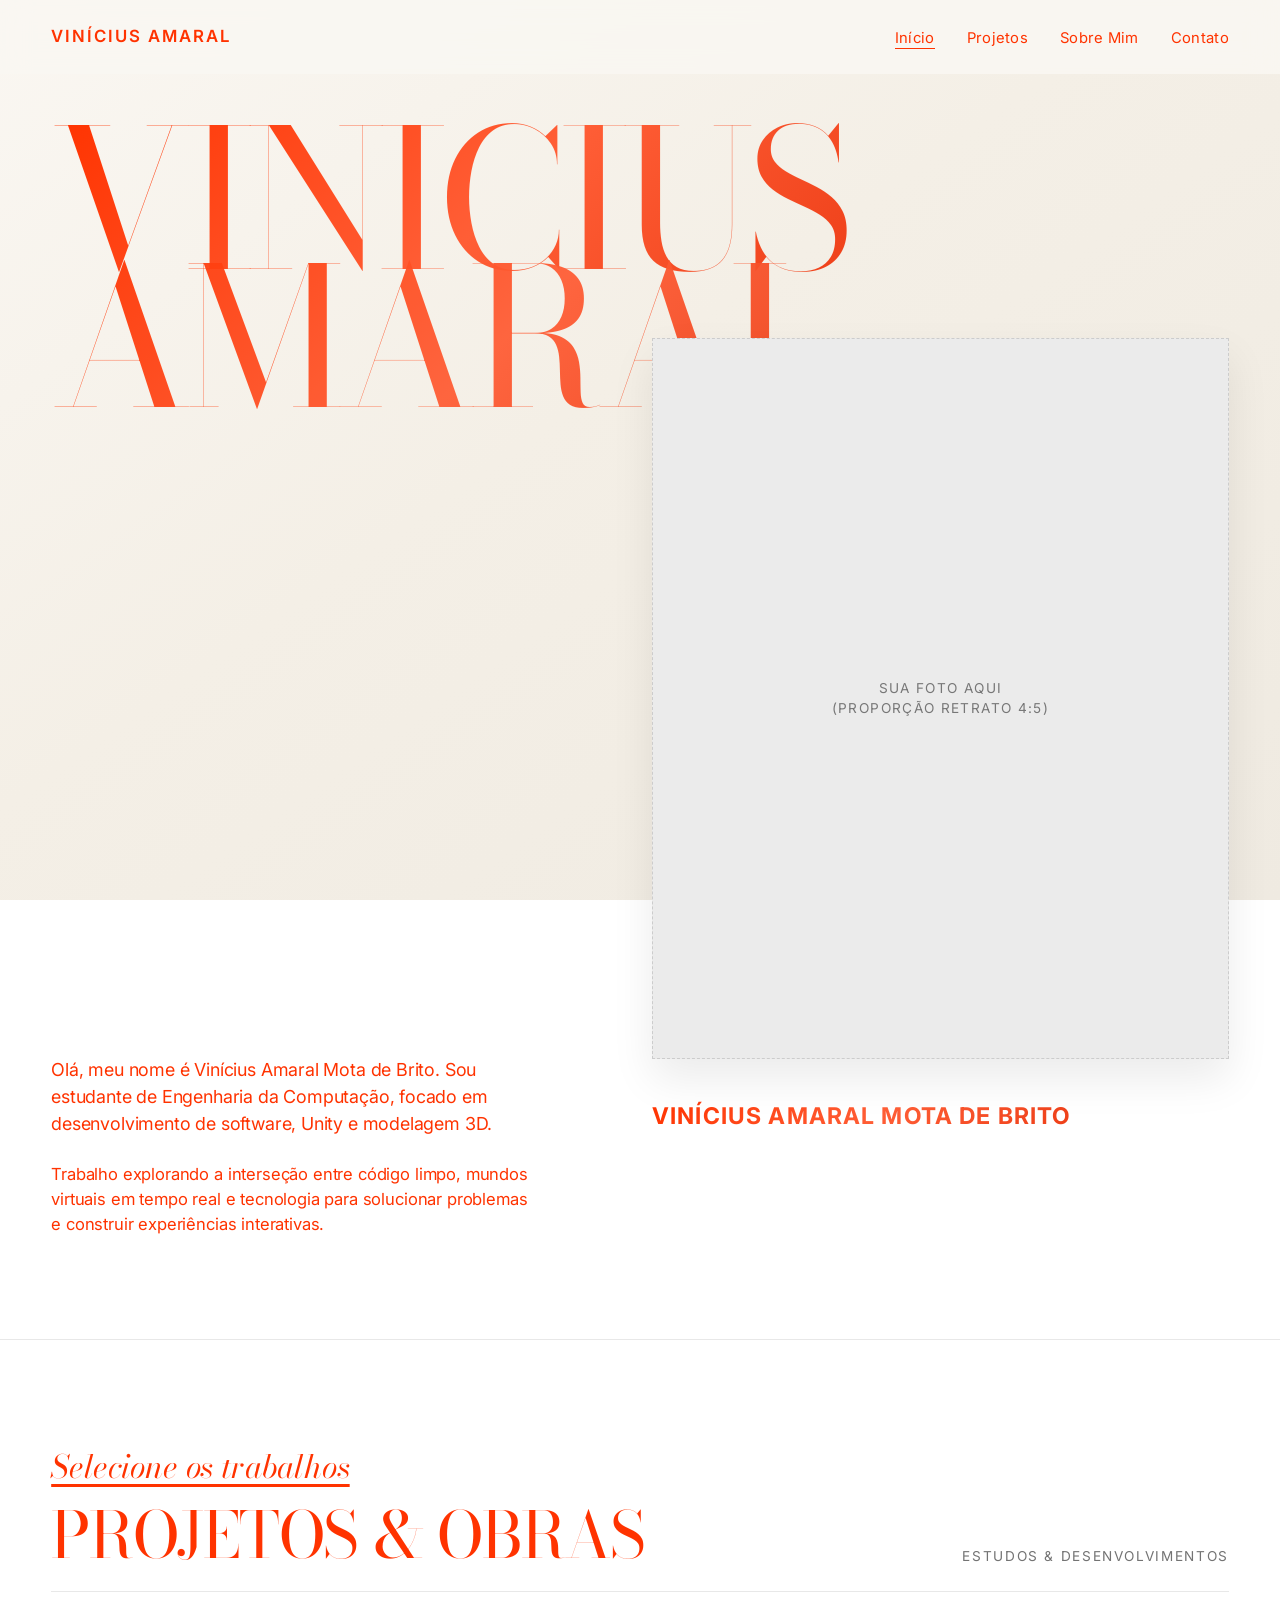
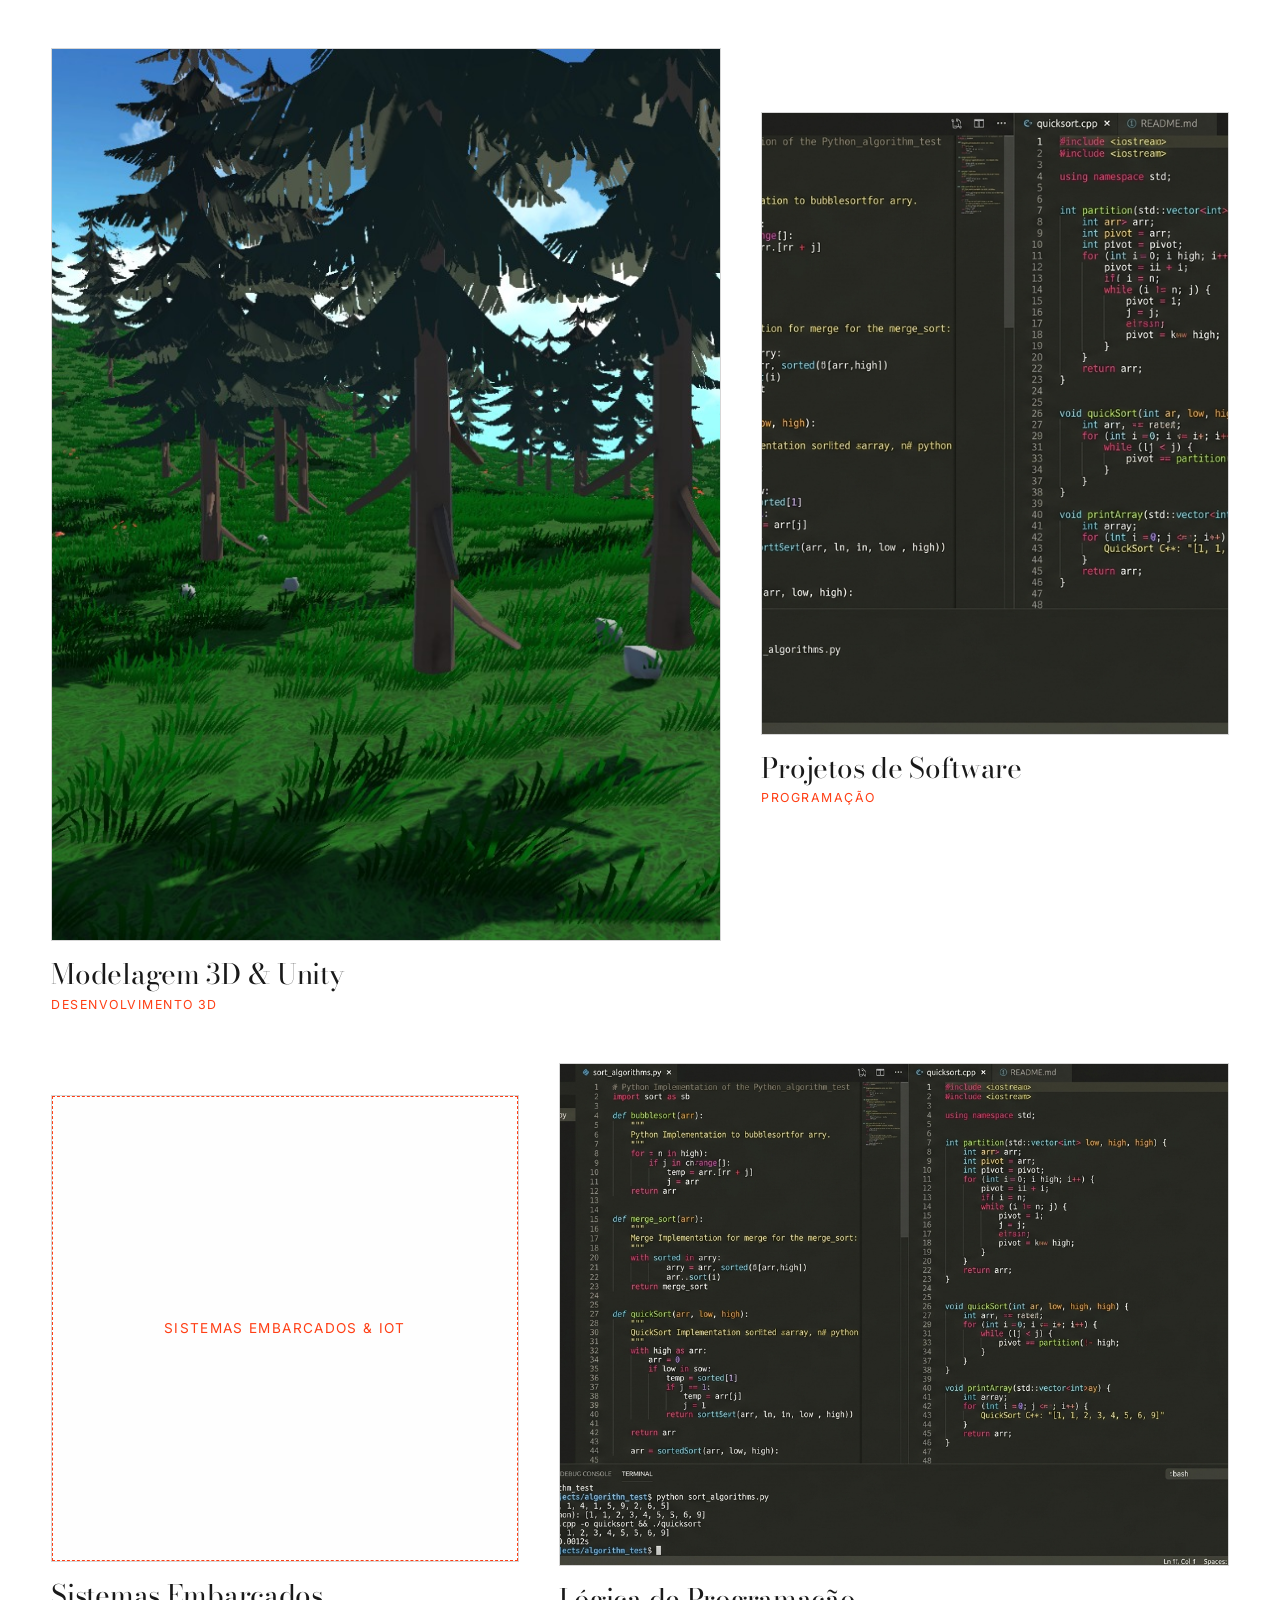
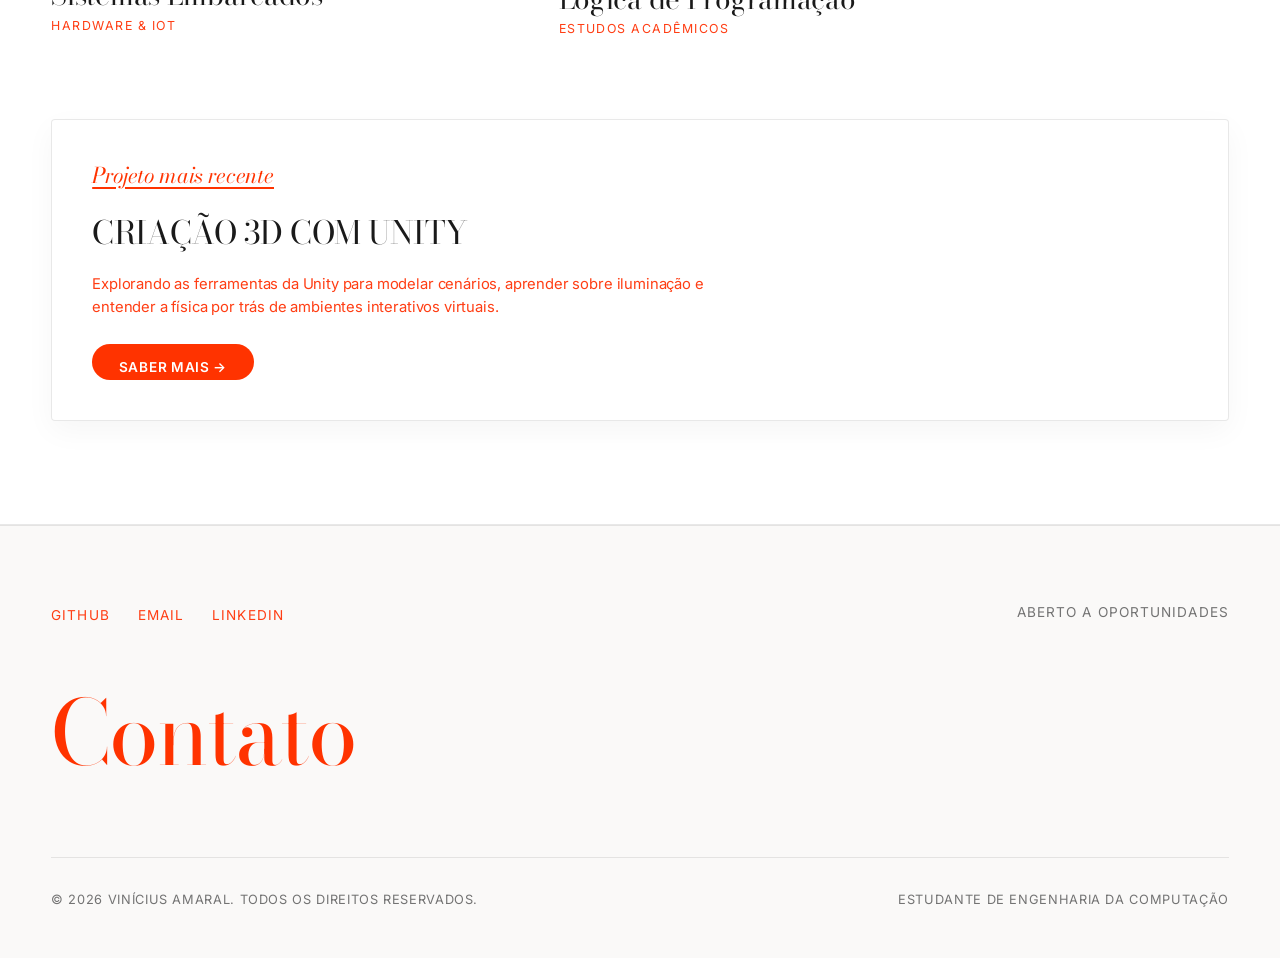
==== commit 1283d9de: "feat: add interactive portfolio features, dynamic project modals, and media assets" ====
--- a/index.html
+++ b/index.html
@@ -100,7 +100,7 @@
         <div class="works-grid">
           <article class="work-card featured-large portrait" data-project-trigger="modelagem-3d">
             <div class="work-img-wrapper">
-              <div class="img-placeholder" style="aspect-ratio: 4/5;">Imagem do Projeto 3D (Unity)</div>
+              <img src="assets/images/unity-forest.jpeg" alt="Cenário 3D desenvolvido na Unity" class="work-img">
               <div class="work-overlay">
                 <span class="work-view-btn">Ver Projeto</span>
               </div>
@@ -115,7 +115,7 @@
 
           <article class="work-card featured-medium-right portrait" data-project-trigger="dev-software">
             <div class="work-img-wrapper">
-              <div class="img-placeholder" style="aspect-ratio: 3/4;">Imagem do Projeto de Software</div>
+              <img src="assets/images/ide-code.jpg" alt="Projetos de Software - Editor IDE" class="work-img">
               <div class="work-overlay">
                 <span class="work-view-btn">Ver Projeto</span>
               </div>
@@ -130,7 +130,7 @@
 
           <article class="work-card featured-medium-left square" data-project-trigger="sistemas-embarcados">
             <div class="work-img-wrapper">
-              <div class="img-placeholder" style="aspect-ratio: 1/1;">Imagem de Sistemas Embarcados</div>
+              <div class="img-placeholder" style="aspect-ratio: 1/1;">Sistemas Embarcados &amp; IoT</div>
               <div class="work-overlay">
                 <span class="work-view-btn">Ver Projeto</span>
               </div>
@@ -145,7 +145,7 @@
 
           <article class="work-card featured-wide-right" data-project-trigger="logica-programacao">
             <div class="work-img-wrapper">
-              <div class="img-placeholder" style="aspect-ratio: 16/9;">Imagem de Lógica de Programação</div>
+              <img src="assets/images/ide-code.jpg" alt="Lógica de Programação e Algoritmos" class="work-img">
               <div class="work-overlay">
                 <span class="work-view-btn">Ver Projeto</span>
               </div>
